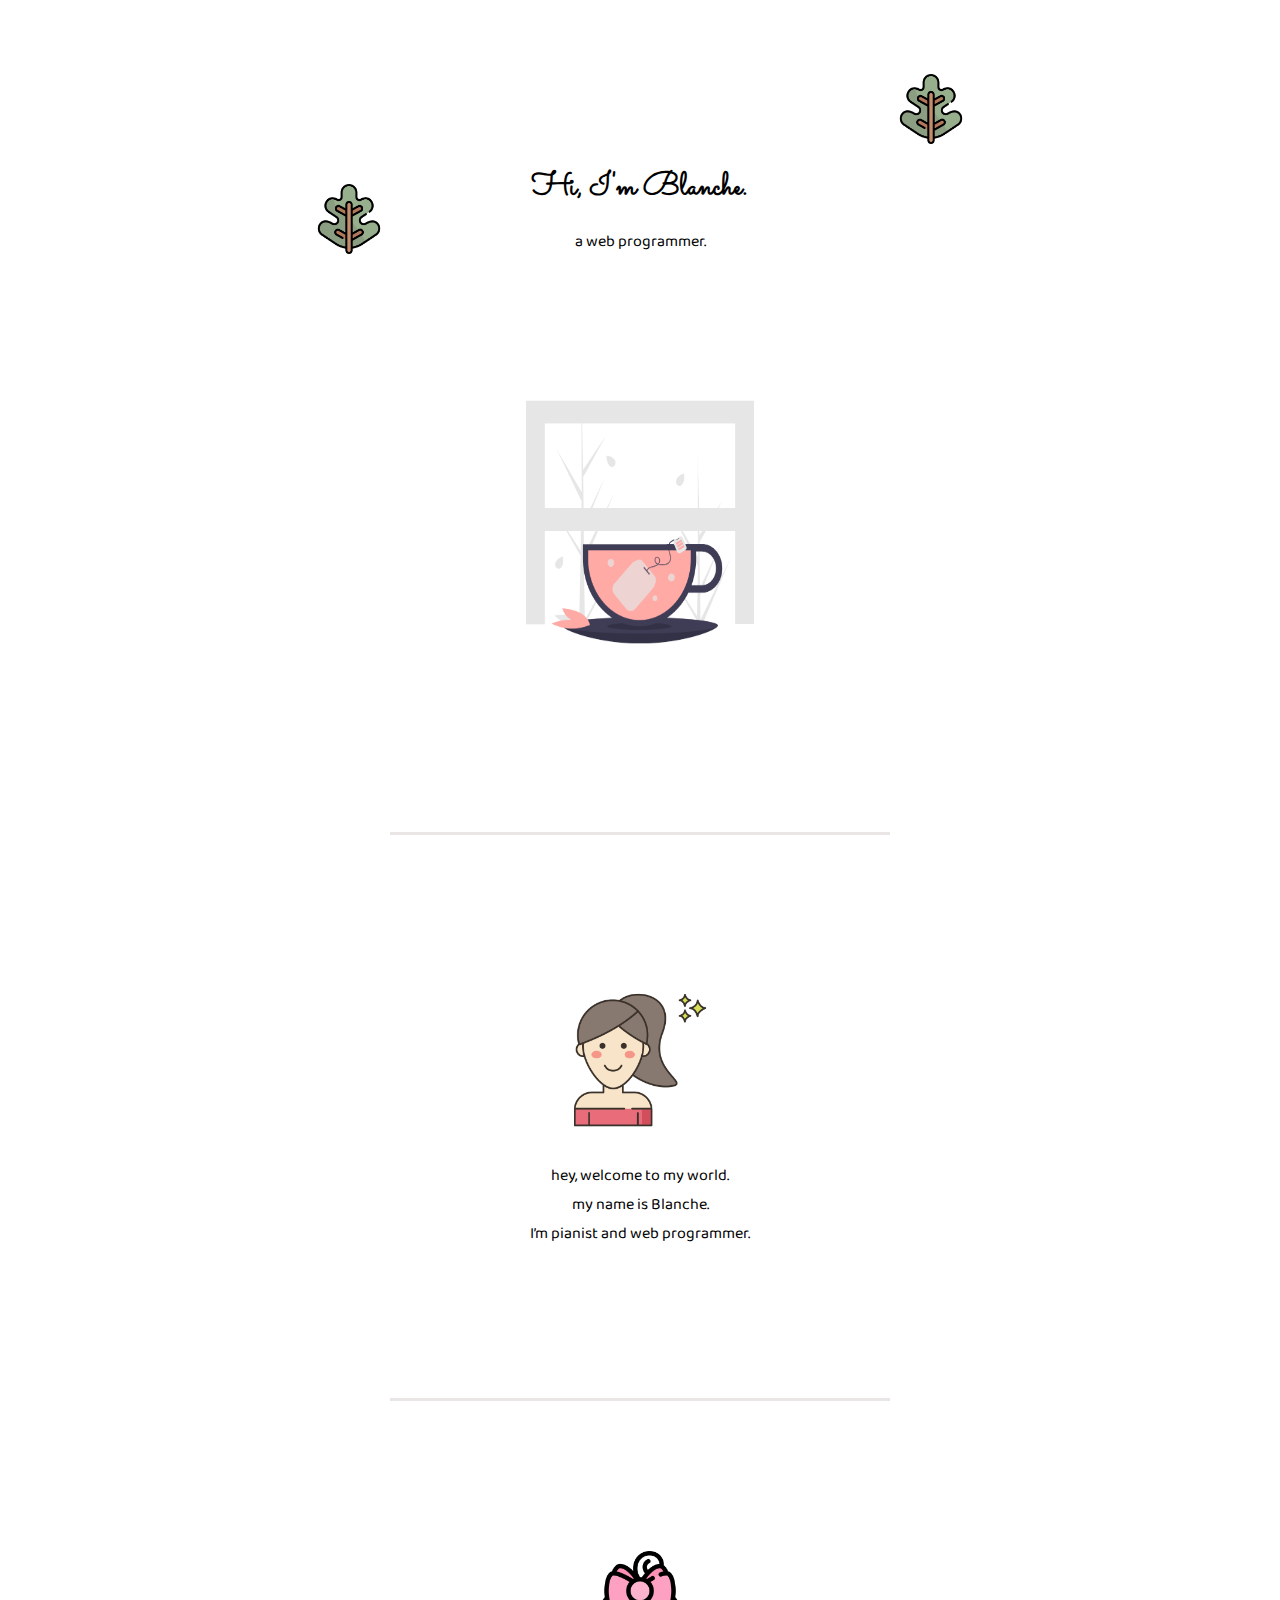
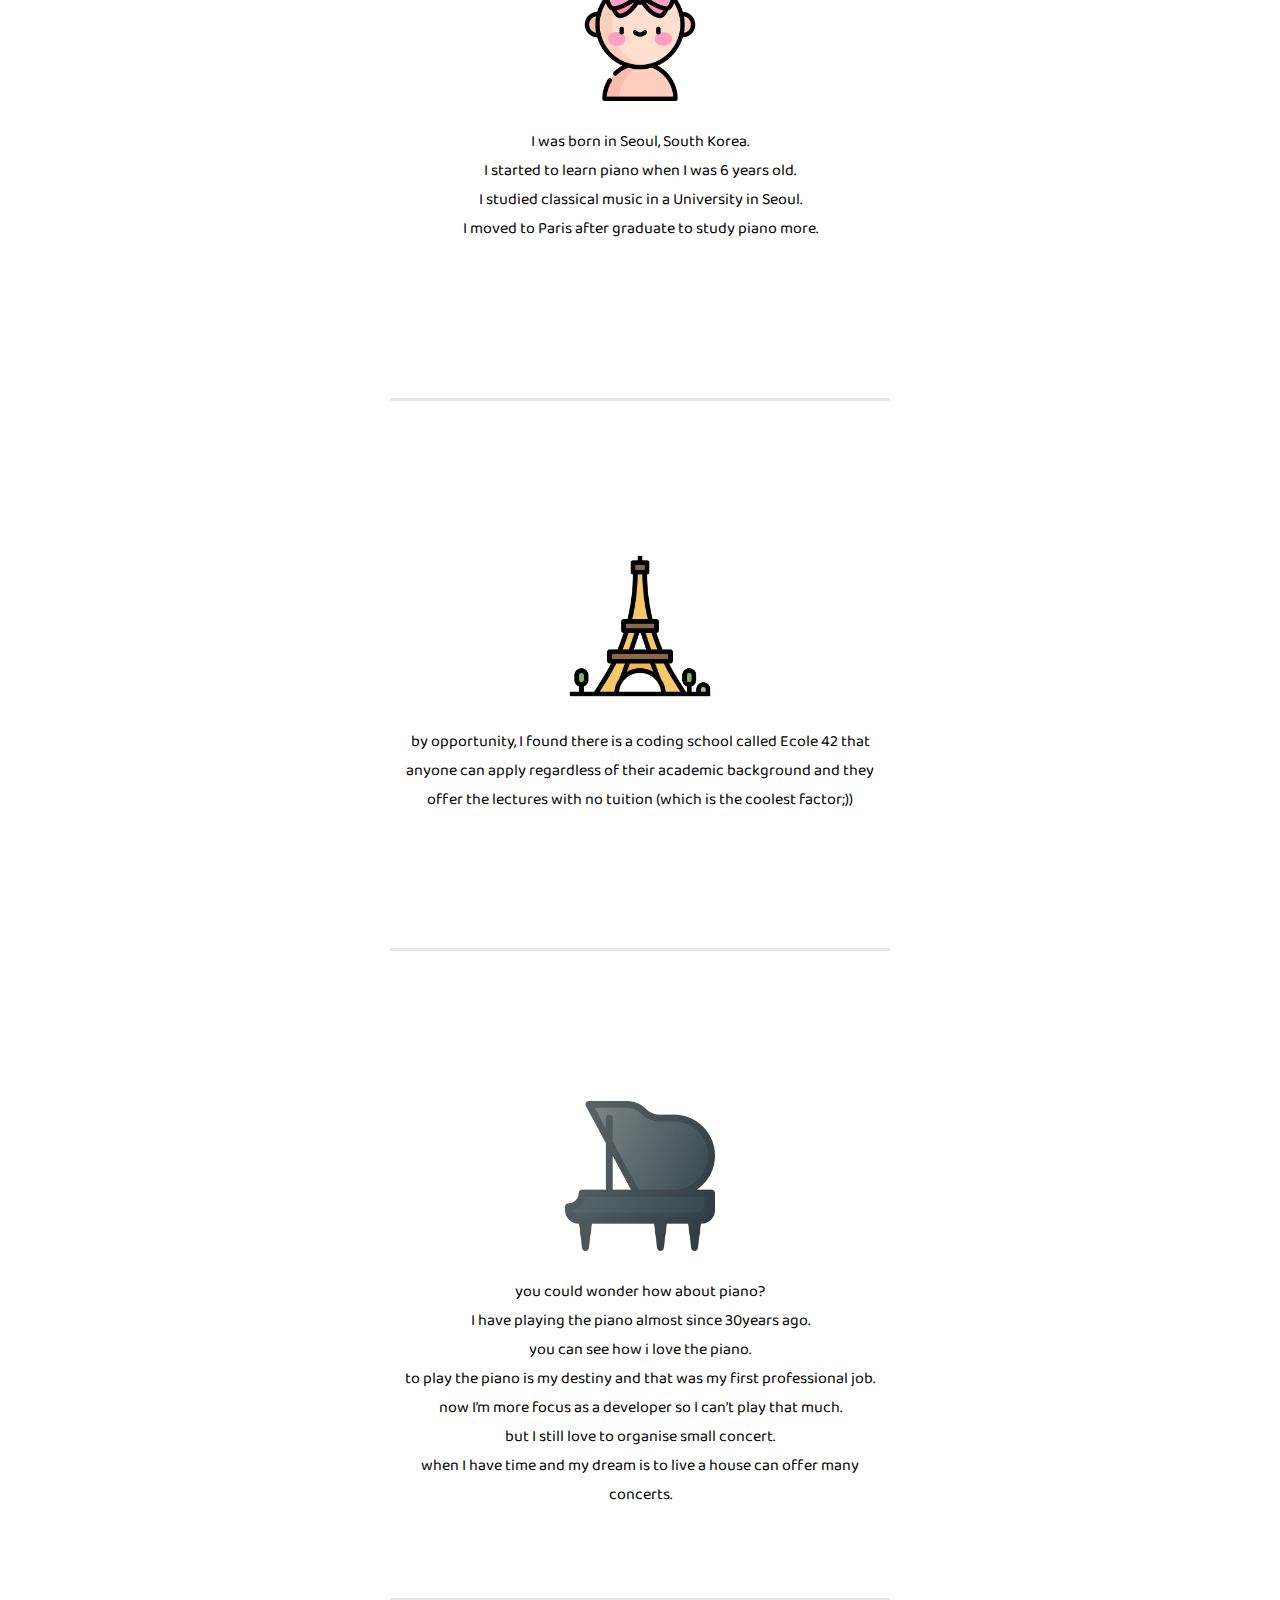
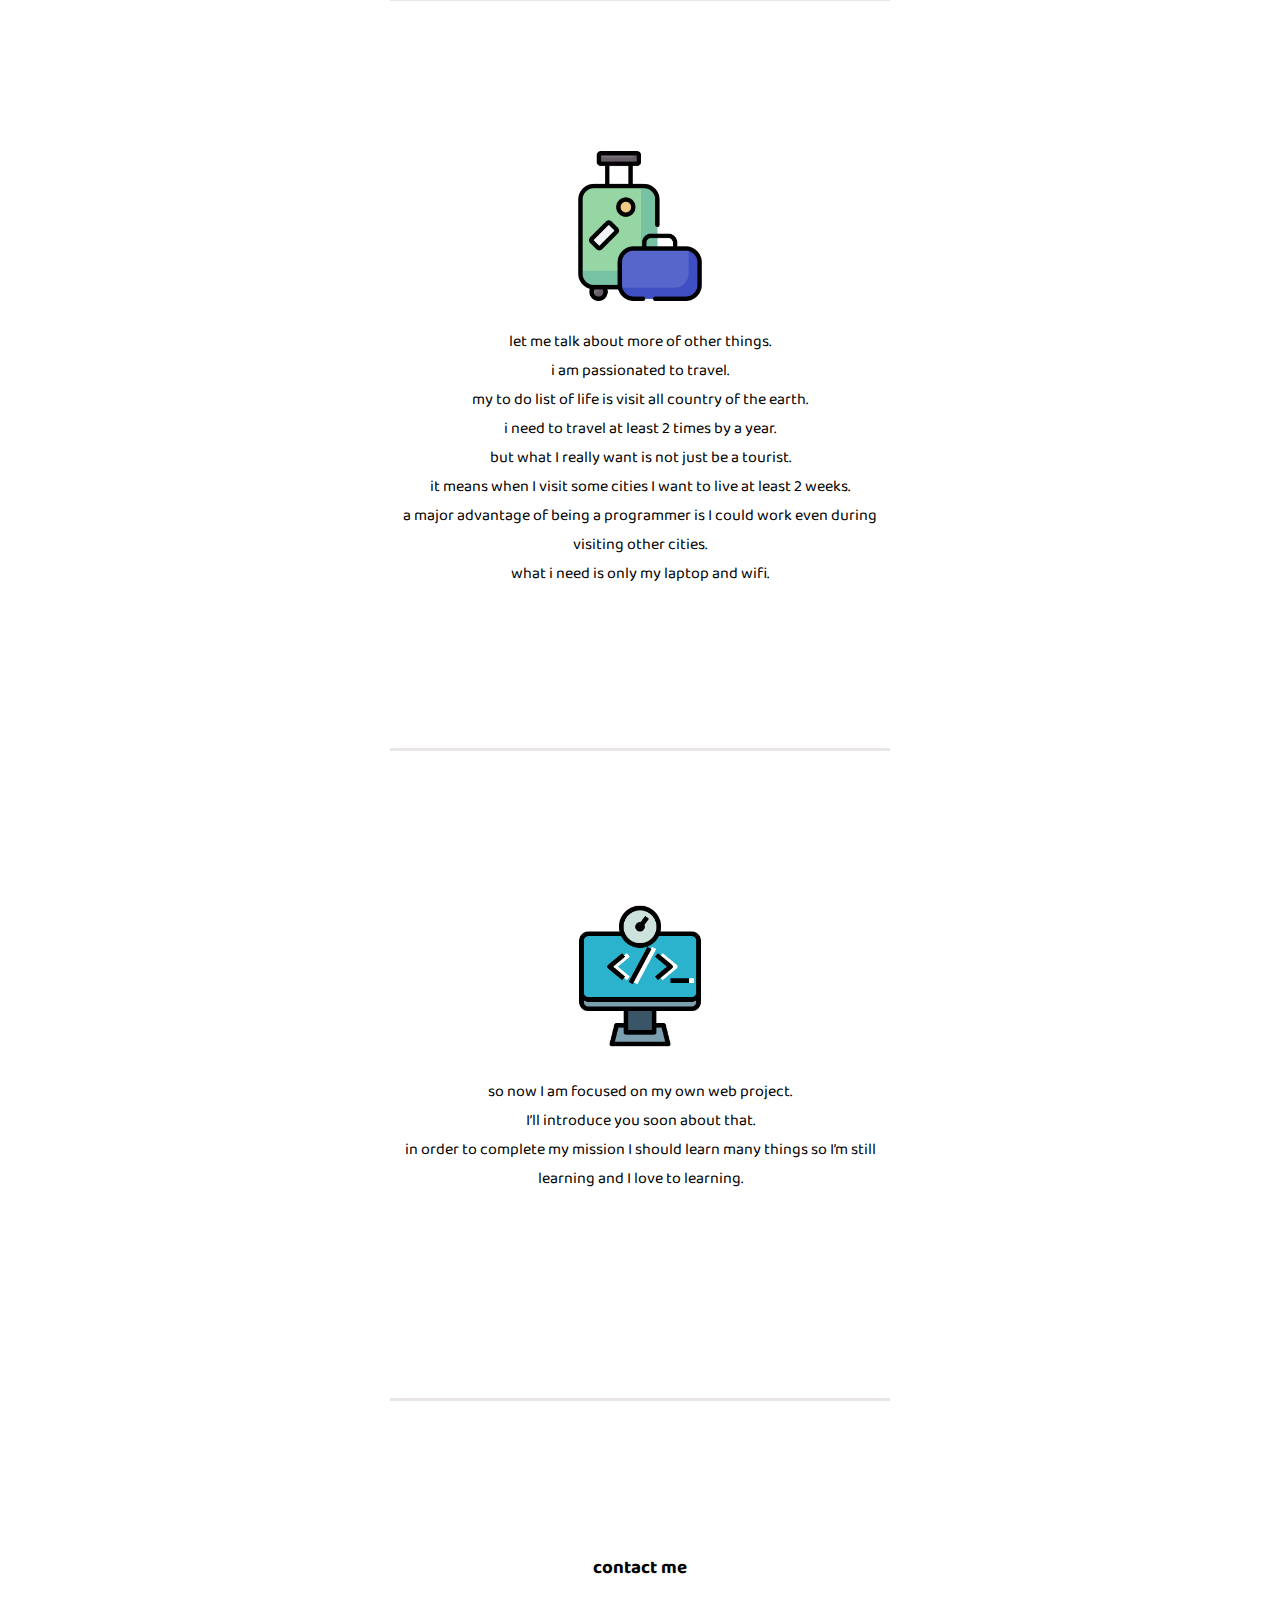
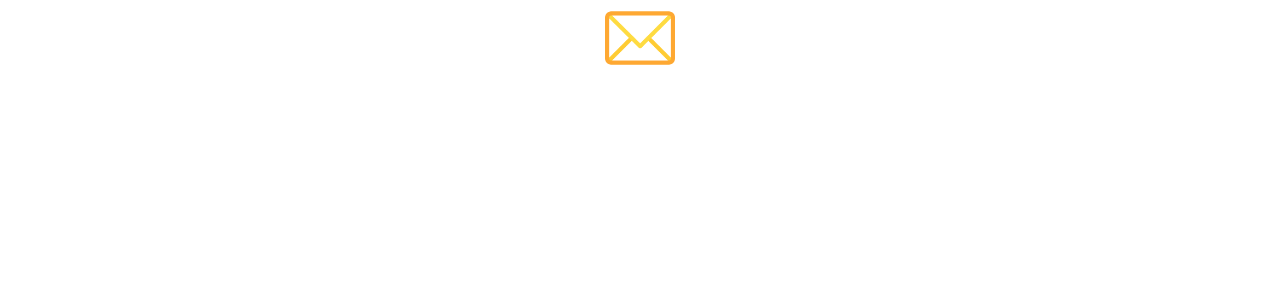
==== index.html @ 576cc0aa "Add files via upload" ====
<!DOCTYPE html>
<html lang="en" dir="ltr">
  <head>
    <meta charset="utf-8">
    <title>Welcome to Blanche's World</title>
    <link rel="stylesheet" href="CSS/styles.css">
    <link rel="icon" href="favicon.ico">
  <link href="https://fonts.googleapis.com/css2?family=Baloo+Paaji+2&family=Sacramento&display=swap" rel="stylesheet">
  </head>
  <body>
    <img class="tree1" src="images/autumn linecolor-26.png">

    <div class="intro">
      <h1>Hi, I'm Blanche.</h1>
      <p>a web programmer.</p>

    </div>
    <img class="tree2" src="images/autumn linecolor-26.png">

    <img class="cup_of_tea" src="images/undraw_cup_of_tea_6nqg.png">



<div class="presentation">
  <hr>
  <img class="character" src="images/ponytail.png">
  <p>
    hey, welcome to my world.<br>
    my name is Blanche.<br>
    I’m pianist and web programmer.<br>
</p>
</div>

<div class="biography1">
  <hr>
  <img class="character" src="images/baby-girl.png">
  <p>
  I was born in Seoul, South Korea. <br>
  I started to learn piano when I was 6 years old. <br>
  I studied classical music in a University in Seoul. <br>
  I moved to Paris after graduate to study piano more. <br>
</p>
</div>

<div class="biography2">
<hr>
  <img class="character" src="images/paris.png">
<p>
  by opportunity, I found there is a coding school called Ecole 42
  that anyone can apply regardless of their academic background
  and they offer the lectures with no tuition
  (which is the coolest factor;))<br>
</p>

</div>

<div class="biography3">
<hr>
<img class="character" src="images/piano.png">
<p>
  you could wonder how about piano? <br>
  I have playing the piano almost since 30years ago. <br>
  you can see how i love the piano. <br>
  to play the piano is my destiny and that was my first professional job. <br>
  now I’m more focus as a developer so I can’t play that much. <br>
  but I still love to organise small concert. <br>
  when I have time and my dream is to live a house can offer many concerts.<br>
</p>
</div>

<div class="biography4">
  <hr>
  <img class="character" src="images/luggage.png">
  <p>
  let me talk about more of other things.<br>
  i am passionated to travel. <br>
  my to do list of life is visit all country of the earth.<br>
  i need to travel at least 2 times by a year.<br>
  but what I really want is not just be a tourist. <br>
  it means when I visit some cities I want to live at least 2 weeks. <br>
  a major advantage of being a programmer is I could work even during visiting other cities.<br>
  what i need is only my laptop and wifi.<br>
  </p>
 </div>

 <div class="biography5">
  <hr>
  <img class="character" src="images/coding.png">
  <p>
  so now I am focused on my own web project. <br>
  I’ll introduce you soon about that. <br>
  in order to complete my mission I should learn many things
  so I’m still learning and I love to learning.<br>
  </p>
</div>
</p>
<hr>
<div class="contact">

  <h3>contact me</h3>

  <a href="mailto:soyoung.shin0711@gmail.com?subject=feedback">
    <img class="mail" src="images/email.png">
  </a>

</div>
  </body>
</html>
---- CSS/styles.css ----
body{
  margin : 5%;
  text-align: center;
  position: relative;
  font-family: 'Baloo Paaji 2', cursive;
}
h1{
  font-family:'Sacramento', cursive;
  margin: 0 auto;
}

hr{
  width: 500px;
  height: 3px;
  background-color: #ebe6e6;
  border-style: none;
  margin: 150px auto;
  position: relative;
}

.intro{
  position: relative;
  top: 100px;
}
.tree1{
  width: 70px;
  height: 70px;
  position: absolute;
  top:10px;
  right:250px;
}

.tree2{
  width: 70px;
  height: 70px;
  position: absolute;
  left:250px;
  top: 120px;
}
.cup_of_tea{
  width: 300px;
  height: 300px;
  position: relative;
  top: 200px;
}
.character{

  width: 150px;
  height: 150px;
}
.presentation{
  top:200px;
  width: 500px;
  margin: 0 auto 0 auto;
  position: relative;
}

.biography1{
  top:200px;
  height: 500px;
  width: 500px;
  margin: 0 auto 300px auto;
  position: relative;
}
.biography2{
  height: 400px;
  width: 500px;
  margin: 0 auto 0 auto;
  position: relative;

}
.biography3{

  height: 400px;
  width: 500px;
  margin: 0 auto 250px auto;
  position: relative;

}
.biography4{

  height: 500px;
  width: 500px;
  margin: 0 auto 250px auto;
  position: relative;

}
.biography5{

  height: 500px;
  width: 500px;
  margin: 0 auto 0 auto;
  position: relative;

}
.contact{
  width: 500px;
  margin: 0 auto 200px auto;
  position: relative;
}
.mail{
  position: relative;
  width:70px;
  height:70px;
  margin: auto;
}
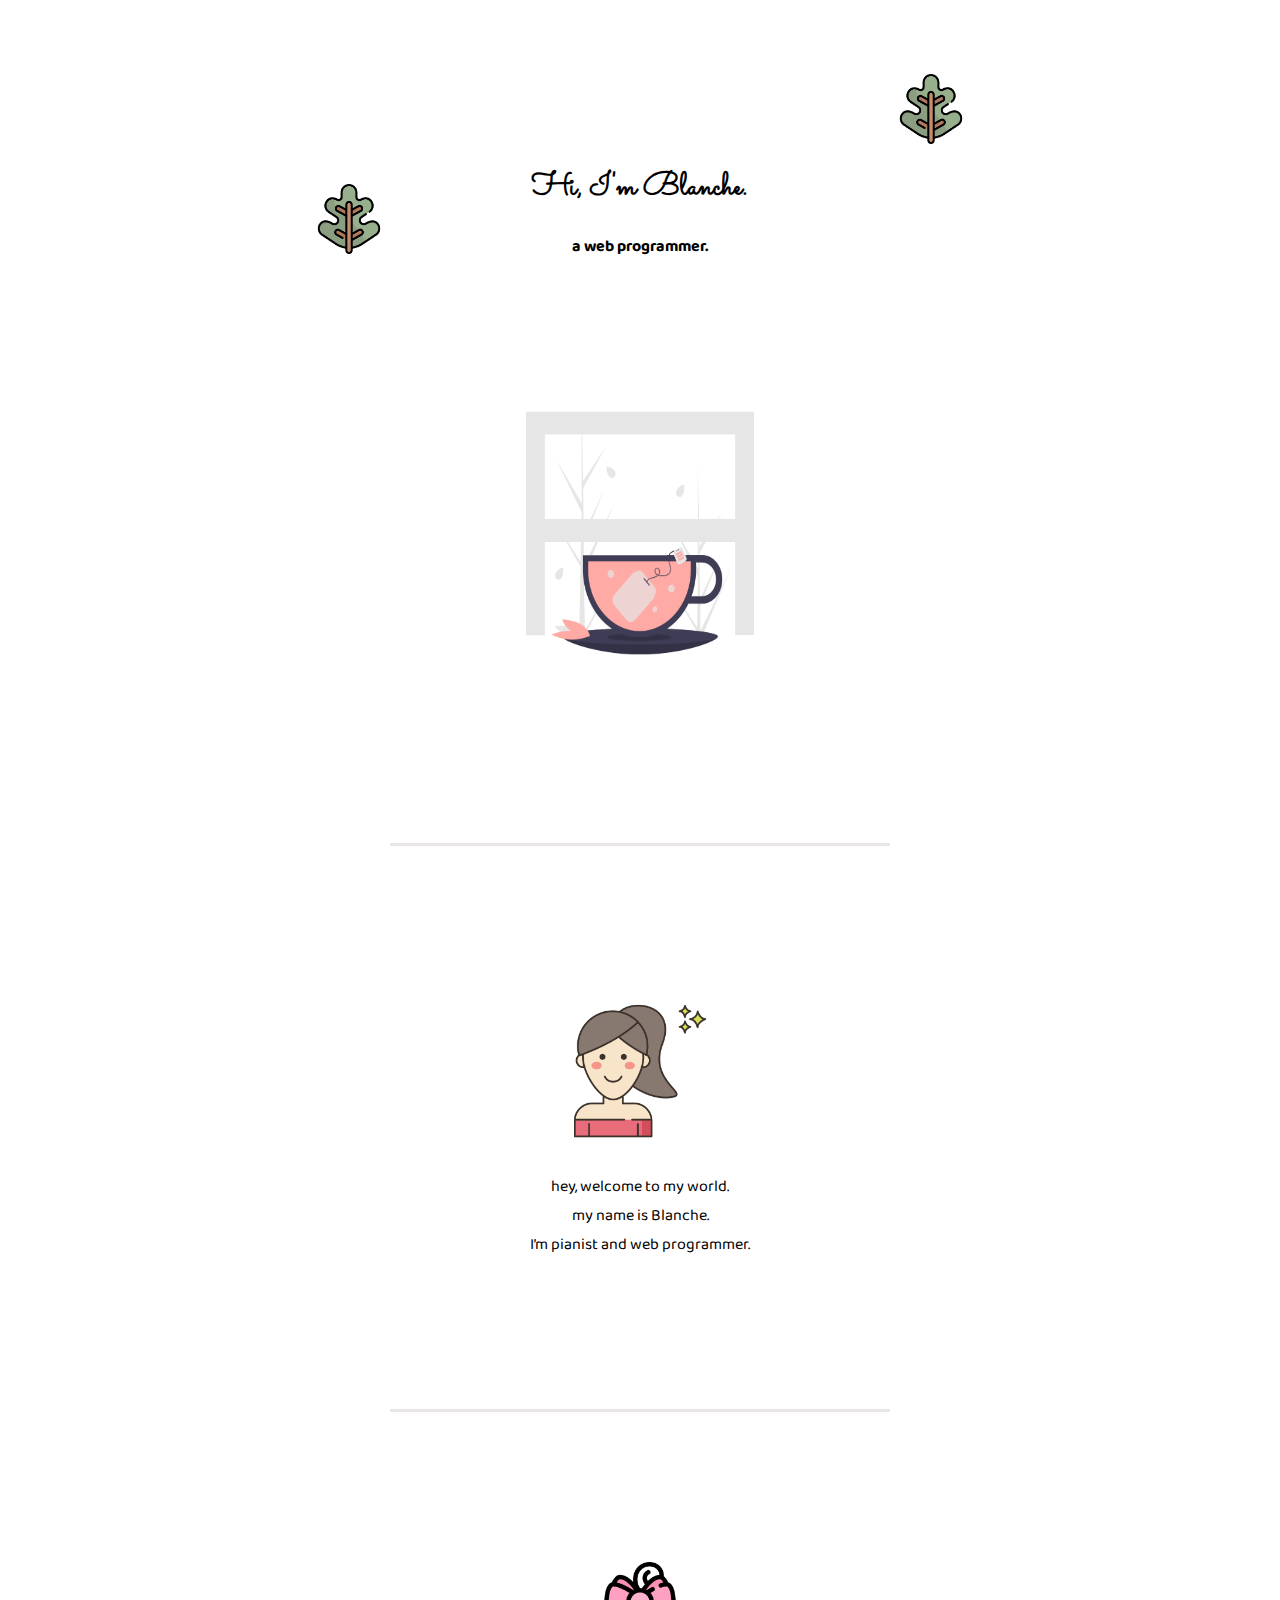
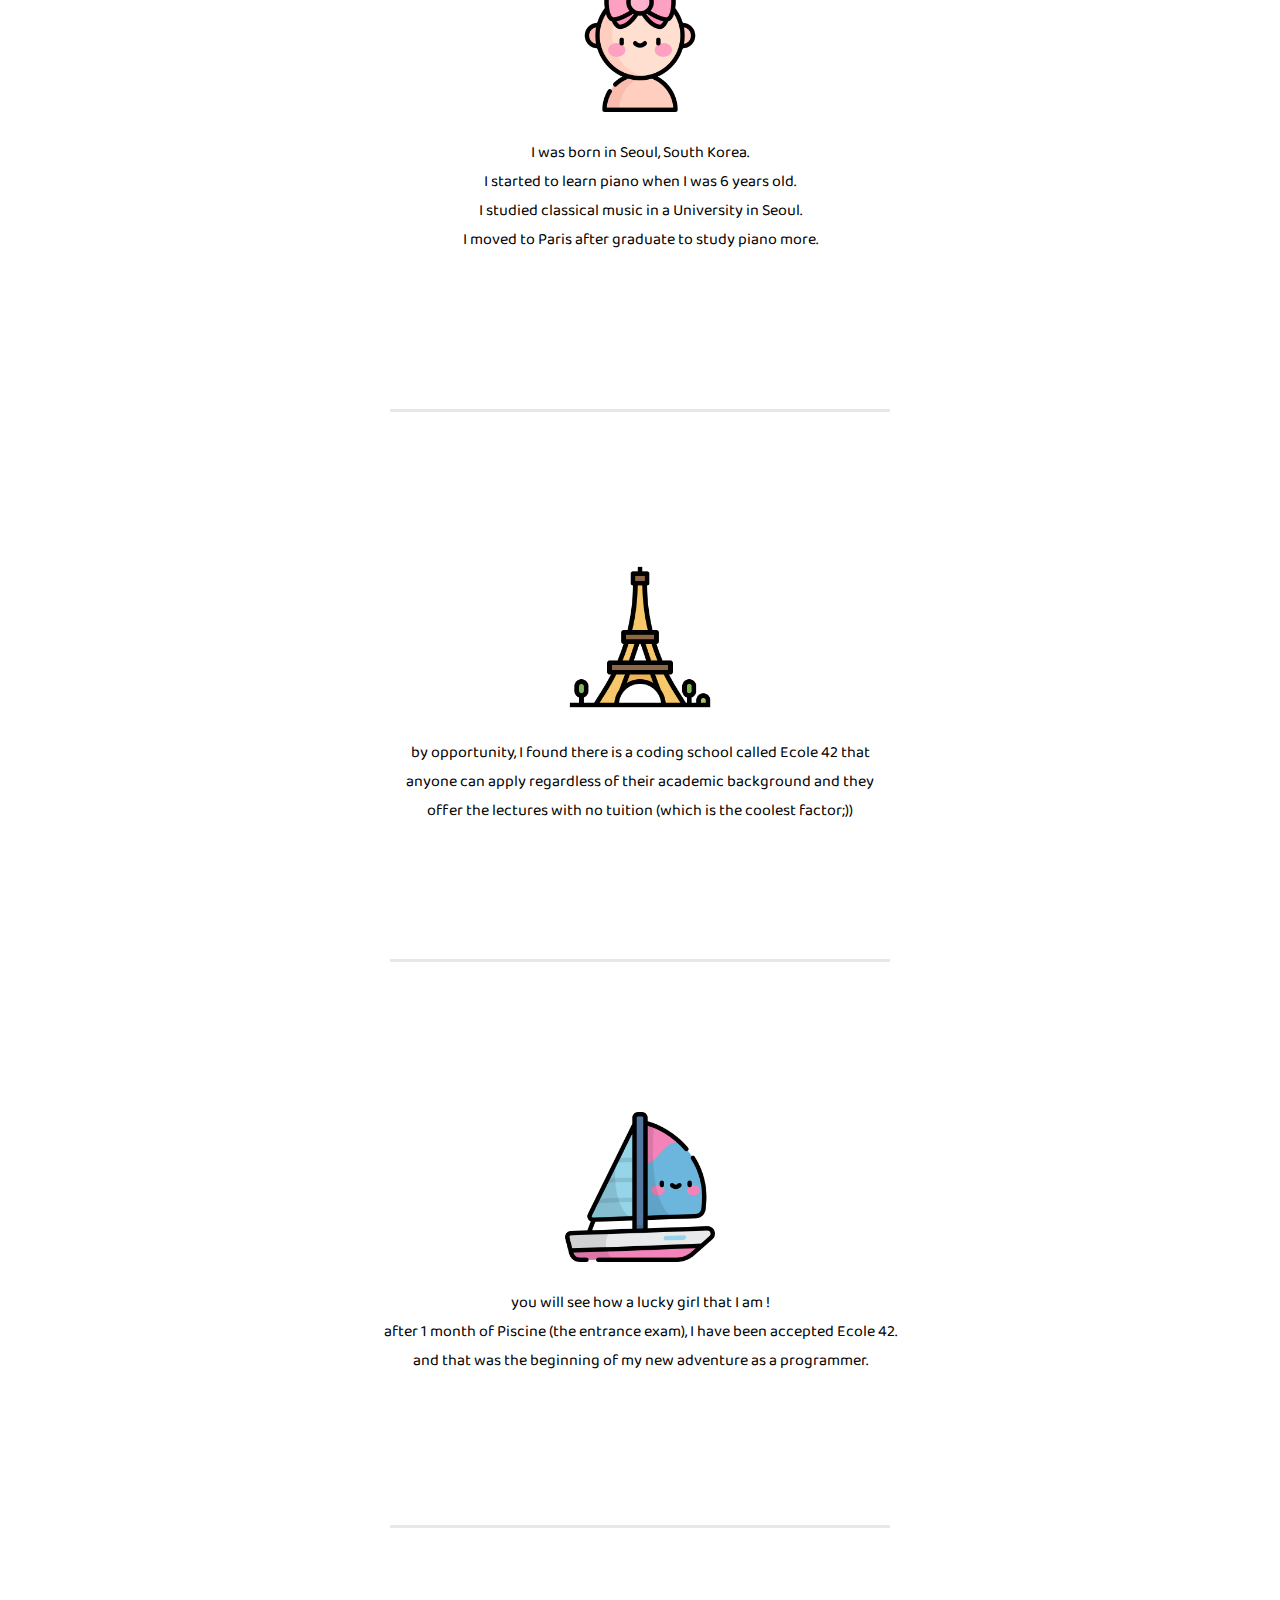
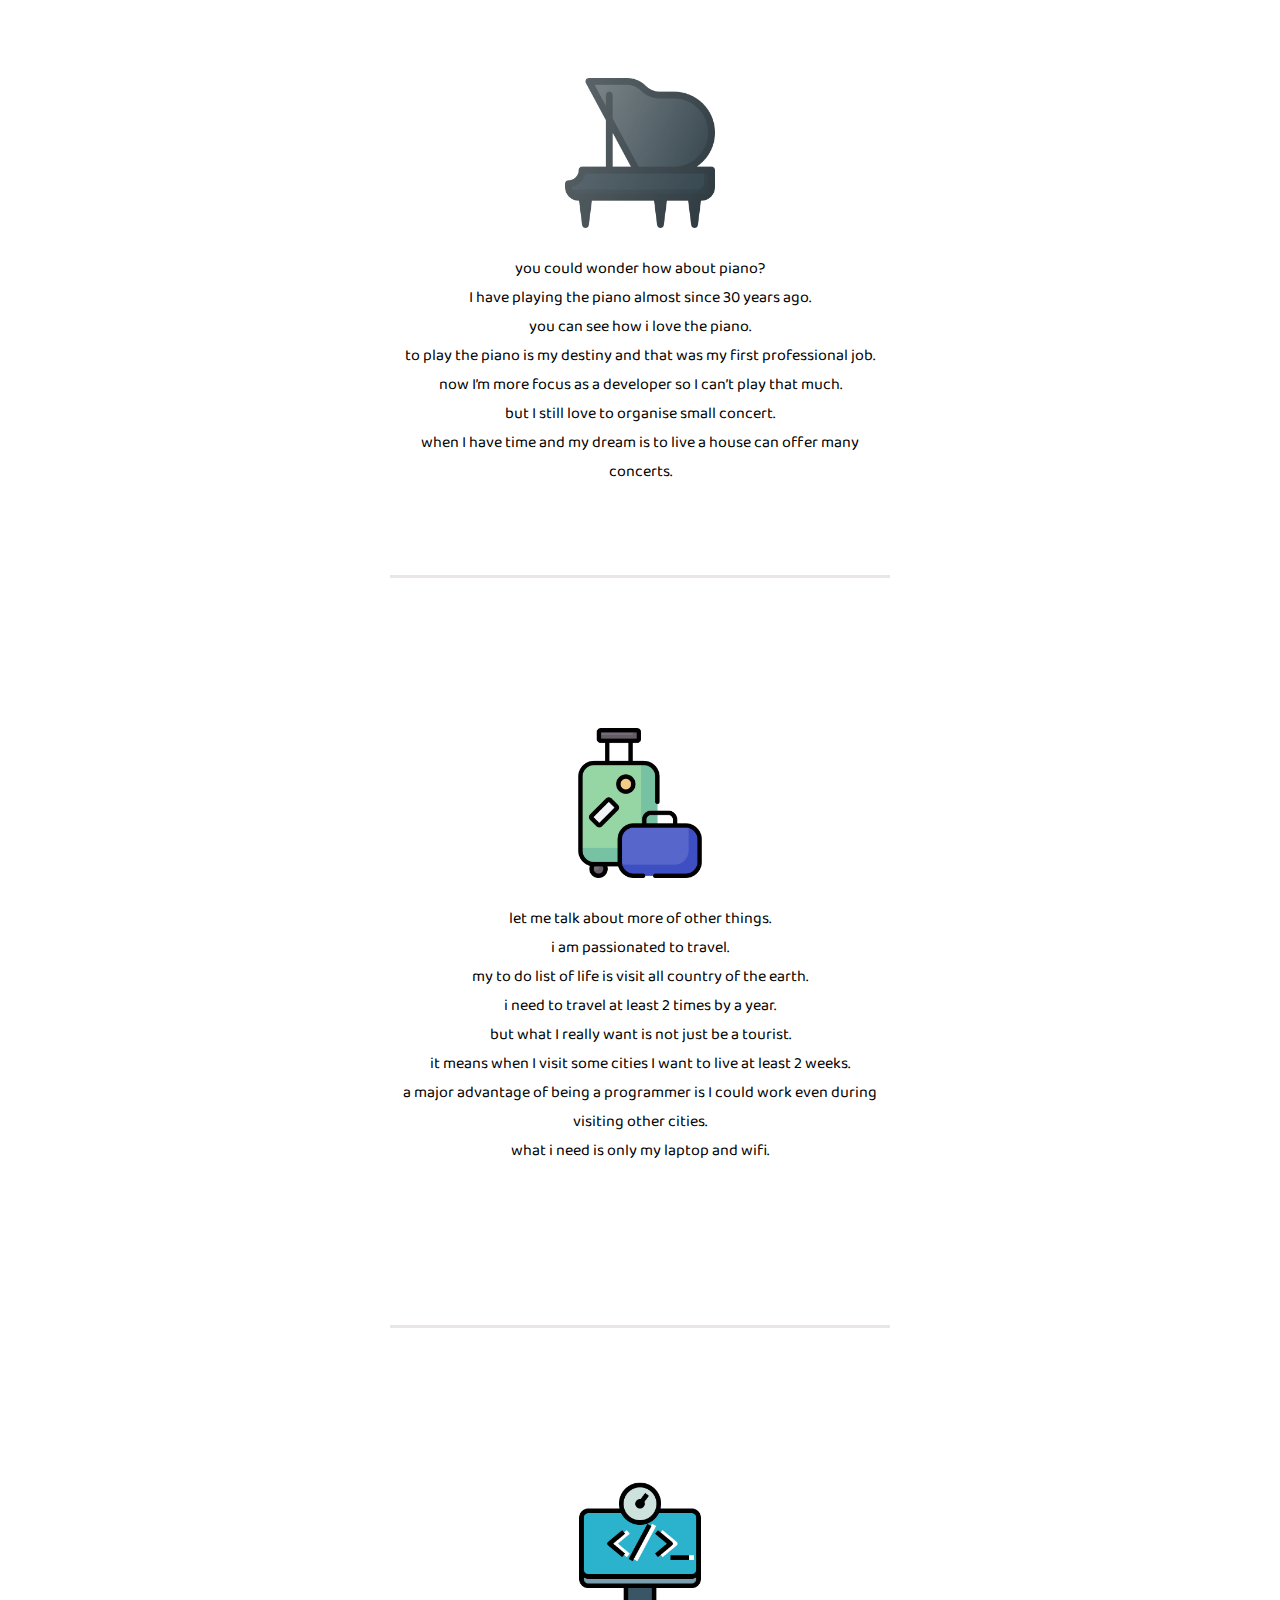
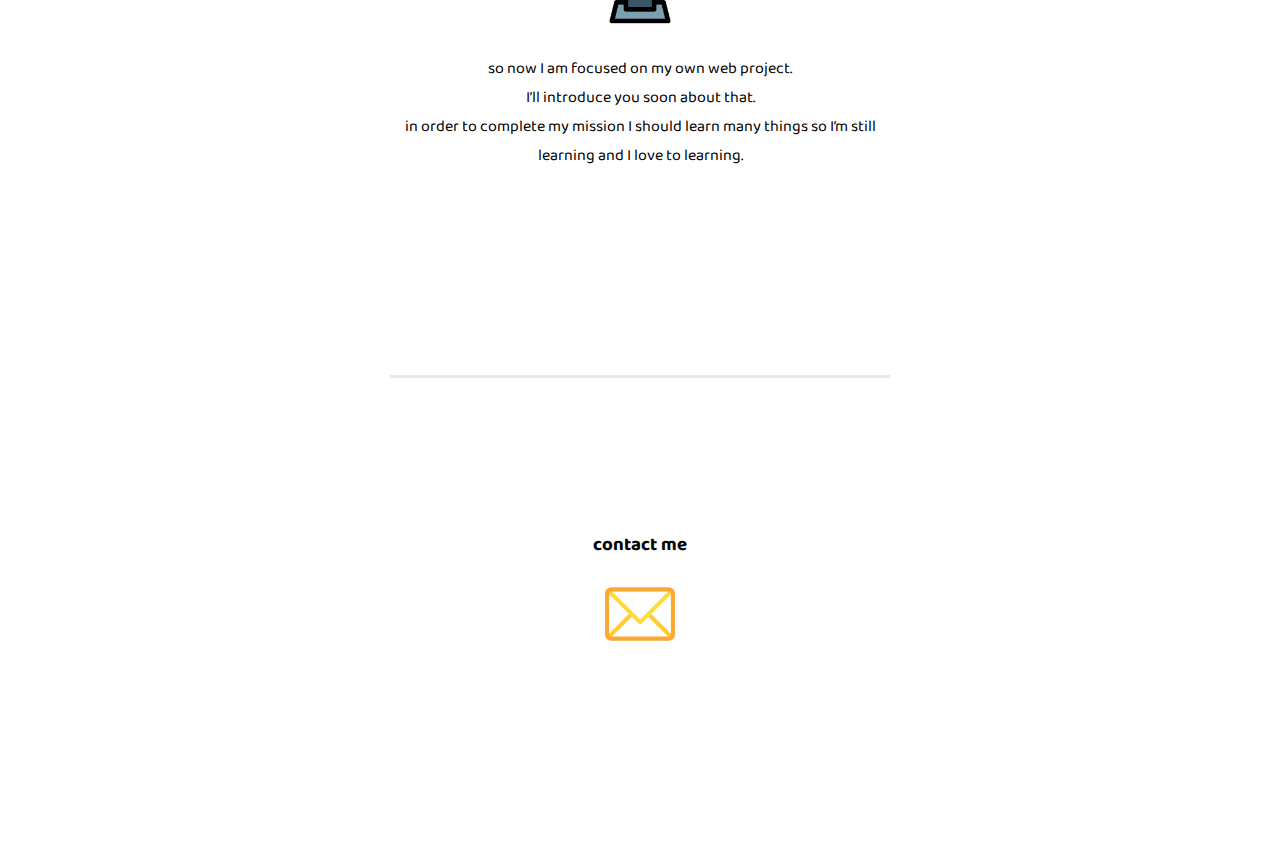
==== commit e2e02853: "Add files via upload" ====
--- a/index.html
+++ b/index.html
@@ -12,7 +12,7 @@
 
     <div class="intro">
       <h1>Hi, I'm Blanche.</h1>
-      <p>a web programmer.</p>
+      <h4>a web programmer.</h4>
 
     </div>
     <img class="tree2" src="images/autumn linecolor-26.png">
@@ -53,19 +53,28 @@
 </p>
 
 </div>
+<div class="biography2.5">
+  <hr>
+  <img class="character" src="images/boat (1).png">
+  <p>
+    you will see how a lucky girl that I am ! <br>
+    after 1 month of Piscine (the entrance exam), I have been accepted Ecole 42. <br>
+    and that was the beginning of my new adventure as a programmer.<br>
+  </p>
+</div>
 
 <div class="biography3">
-<hr>
-<img class="character" src="images/piano.png">
-<p>
+  <hr>
+  <img class="character" src="images/piano.png">
+  <p>
   you could wonder how about piano? <br>
-  I have playing the piano almost since 30years ago. <br>
+  I have playing the piano almost since 30 years ago. <br>
   you can see how i love the piano. <br>
   to play the piano is my destiny and that was my first professional job. <br>
   now I’m more focus as a developer so I can’t play that much. <br>
   but I still love to organise small concert. <br>
   when I have time and my dream is to live a house can offer many concerts.<br>
-</p>
+  </p>
 </div>
 
 <div class="biography4">
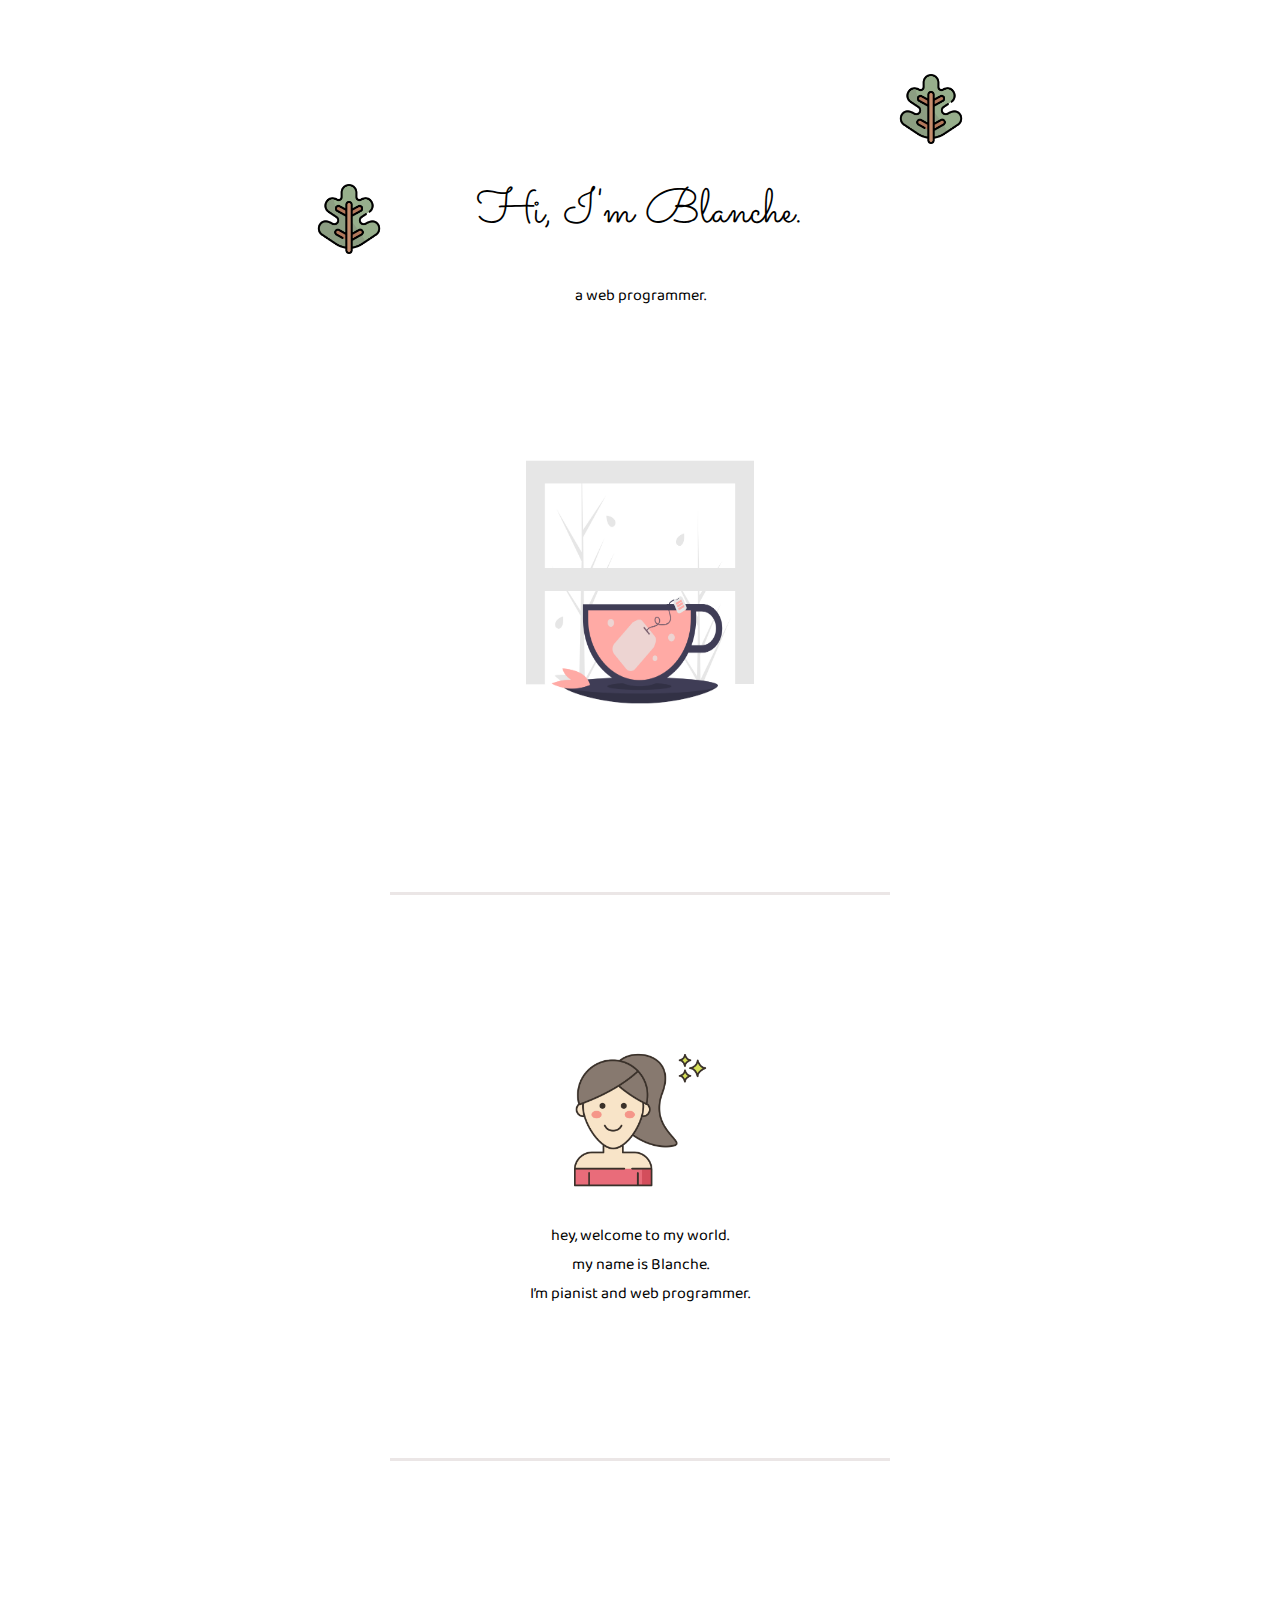
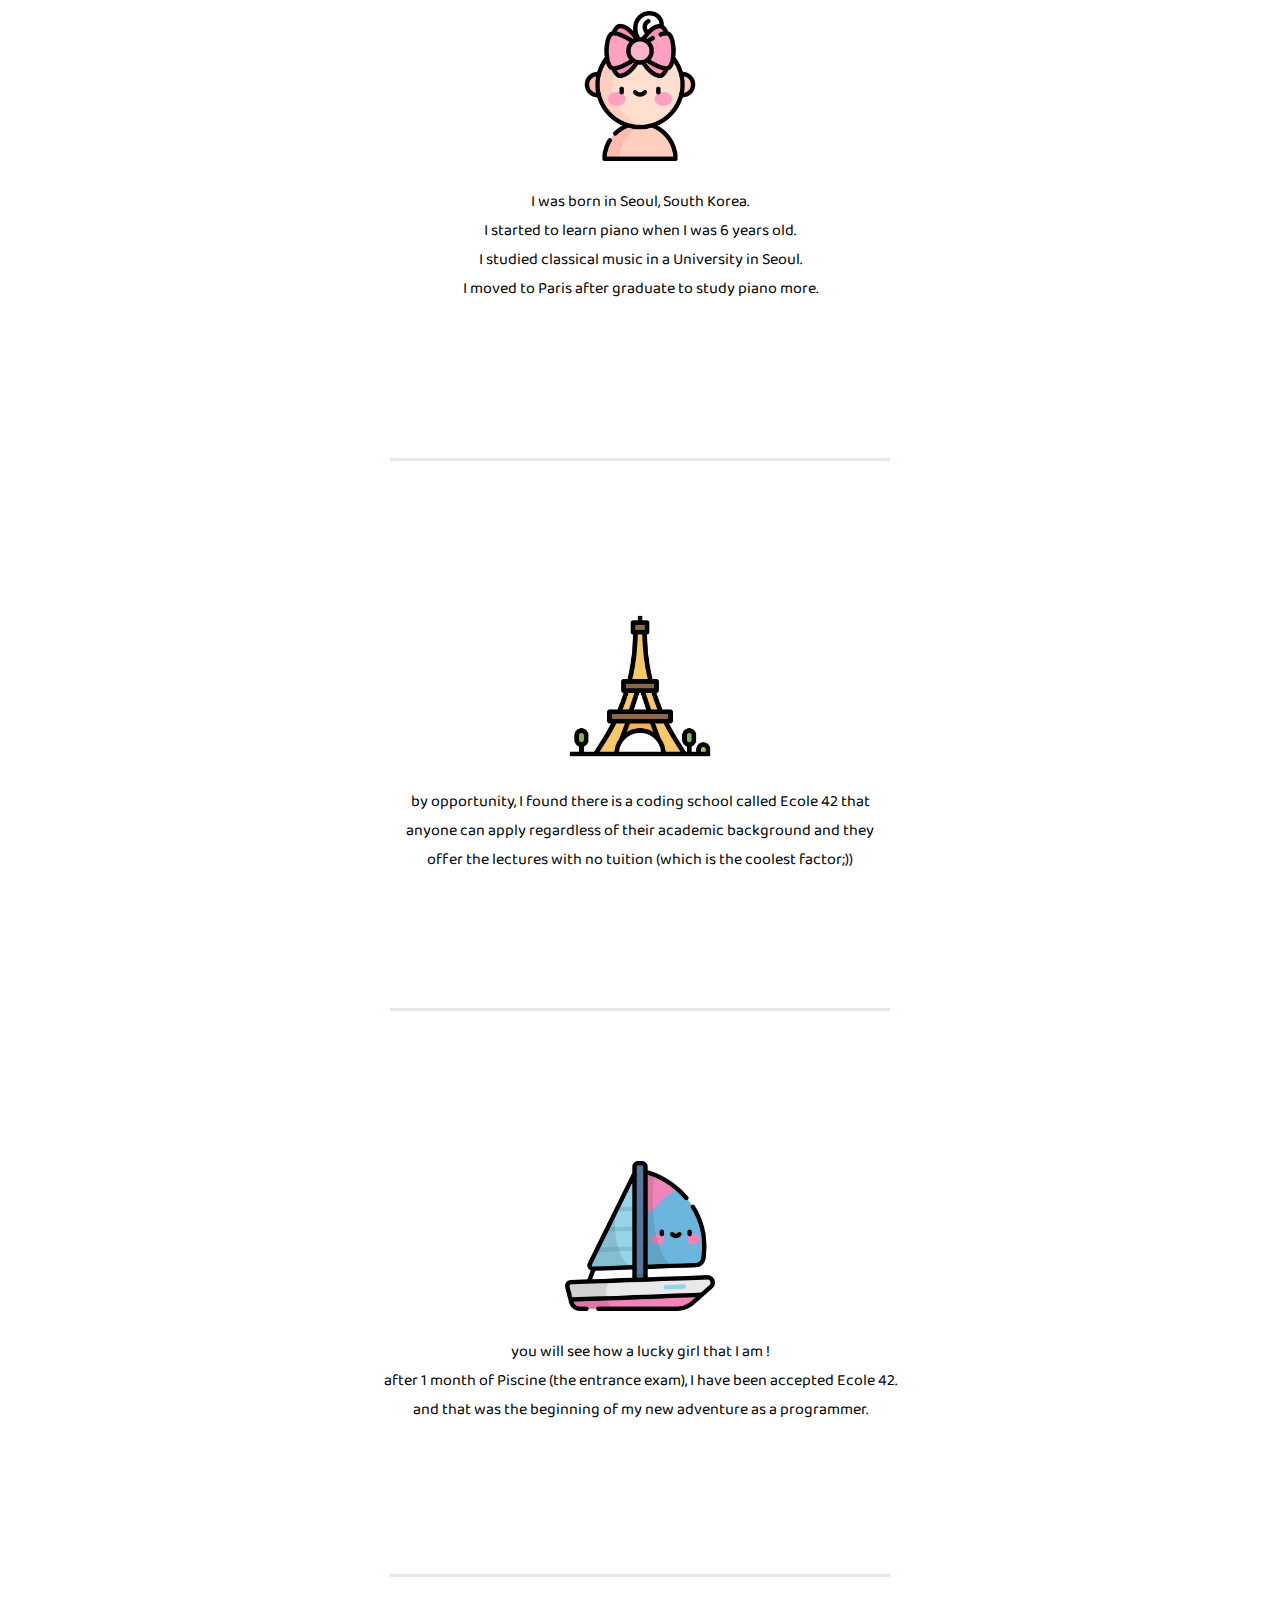
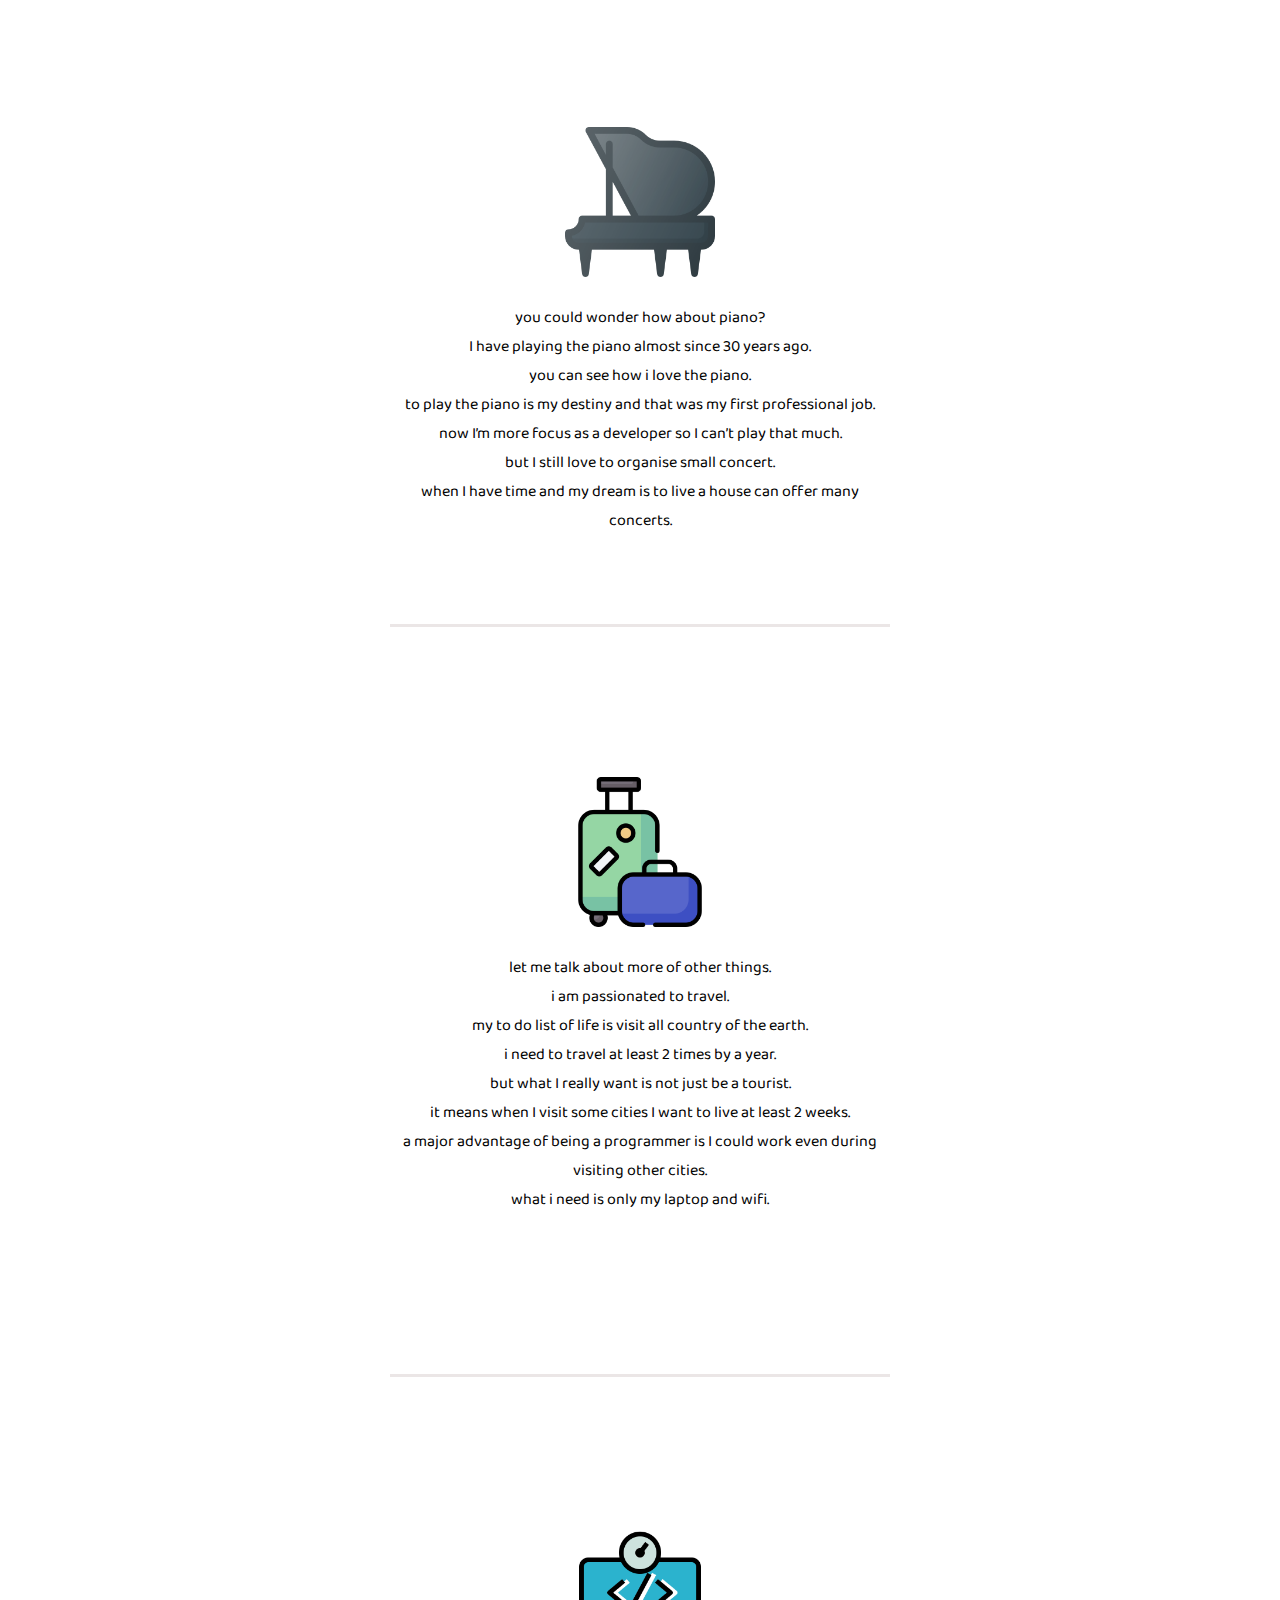
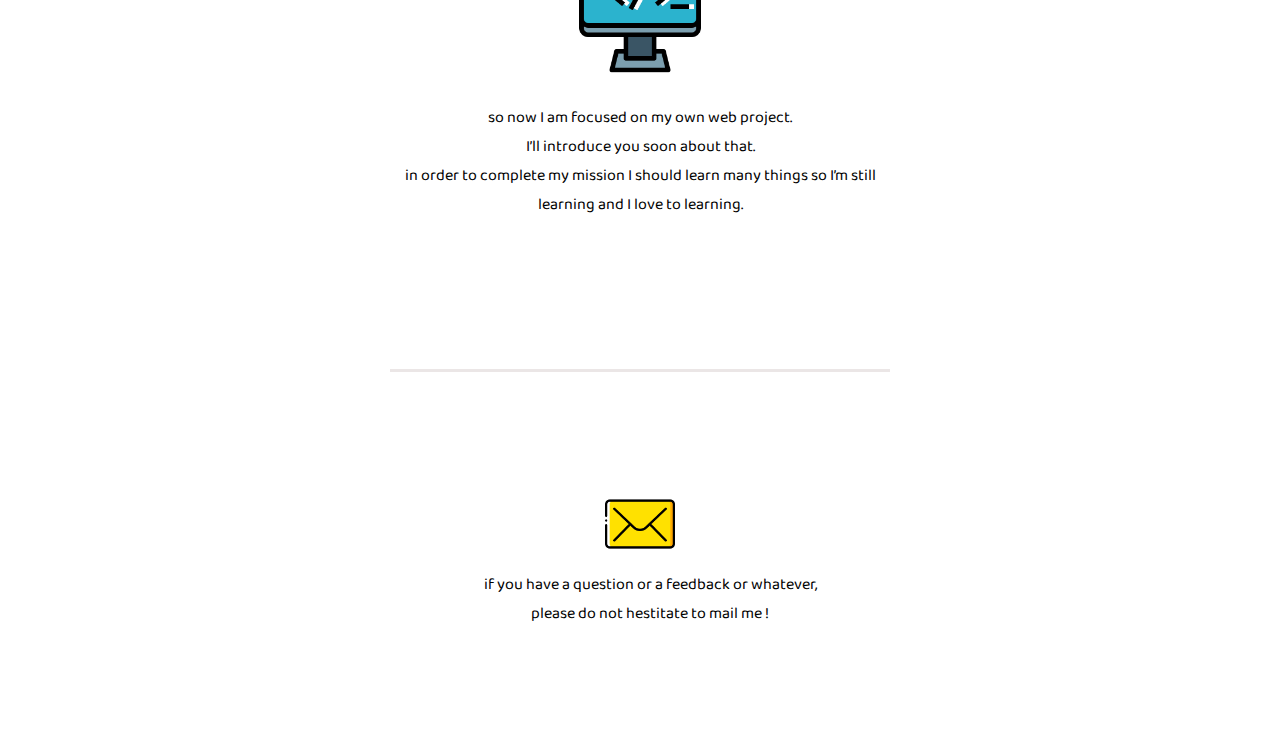
==== commit 1c689d25: "Add files via upload" ====
--- a/index.html
+++ b/index.html
@@ -101,17 +101,18 @@
   in order to complete my mission I should learn many things
   so I’m still learning and I love to learning.<br>
   </p>
+  <hr>
 </div>
-</p>
-<hr>
+
 <div class="contact">
-
-  <h3>contact me</h3>
-
   <a href="mailto:soyoung.shin0711@gmail.com?subject=feedback">
-    <img class="mail" src="images/email.png">
+    <div class="mail"></div>
   </a>
-
+  <div class="mailme">
+    <p>
+    if you have a question or a feedback or whatever,<br>
+    please do not hestitate to mail me !  </p>
+  </div>
 </div>
   </body>
 </html>
--- a/CSS/styles.css
+++ b/CSS/styles.css
@@ -7,6 +7,19 @@
 h1{
   font-family:'Sacramento', cursive;
   margin: 0 auto;
+  font-size: 3em;
+  font-weight: normal;
+  line-height: 2;
+}
+h4{
+  font-size: 1em;
+  font-weight: normal;
+}
+h3{
+  color:#11999E;
+}
+a{
+  color:#11999E;
 }
 
 hr{
@@ -94,13 +107,32 @@
 
 }
 .contact{
-  width: 500px;
-  margin: 0 auto 200px auto;
+  width: 400px;
+  margin: 200px auto 100px auto;
   position: relative;
 }
 .mail{
+  display: inline-block;
+  background-image: url('../images/mail.png');
+  background-size: 70px;
   position: relative;
   width:70px;
   height:70px;
-  margin: auto;
+  top:15px;
 }
+.mail:hover{
+  display: inline-block;
+  background-image: url('../images/mail_send.png');
+  background-size: 70px;
+  outline-style: none;
+  position: relative;
+  width:70px;
+  height:70px;
+  top:15px;
+}
+.mailme{
+  display: inline-block;
+  margin: 0 auto auto 20px;
+
+
+}
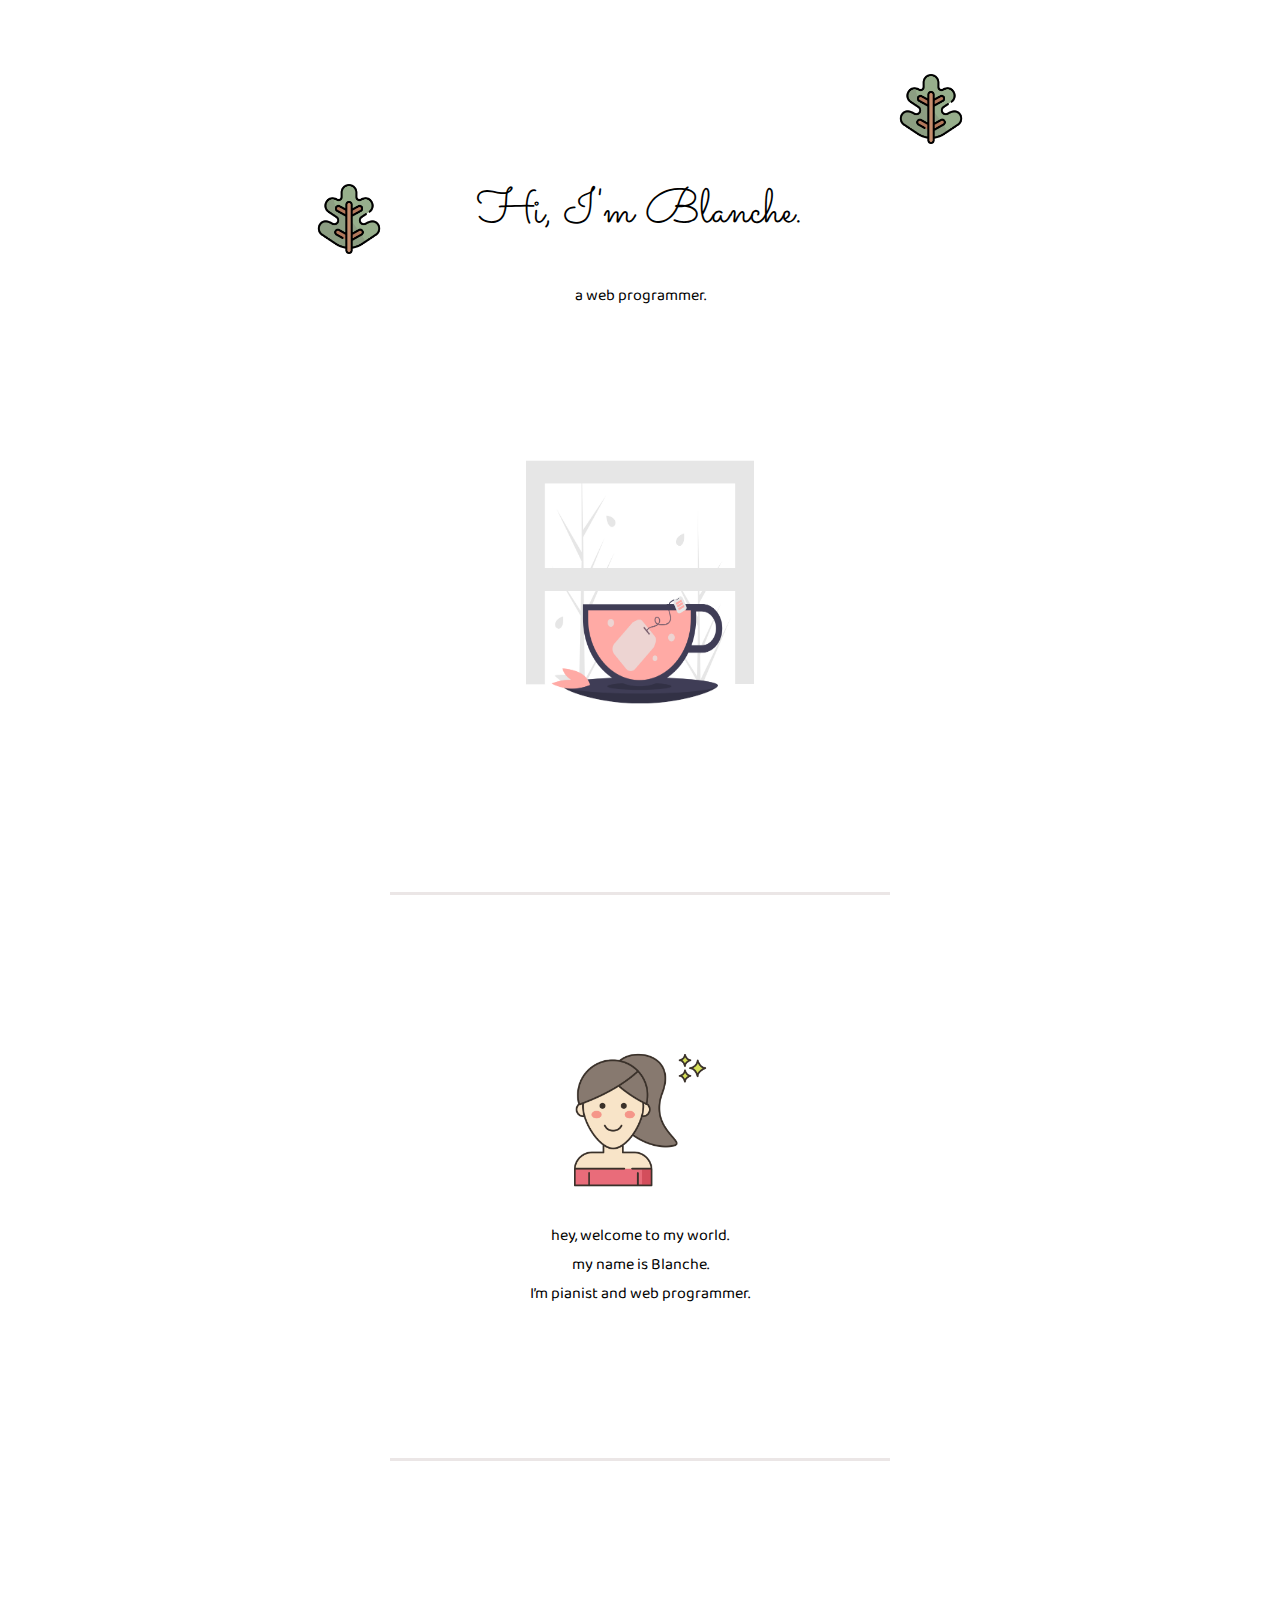
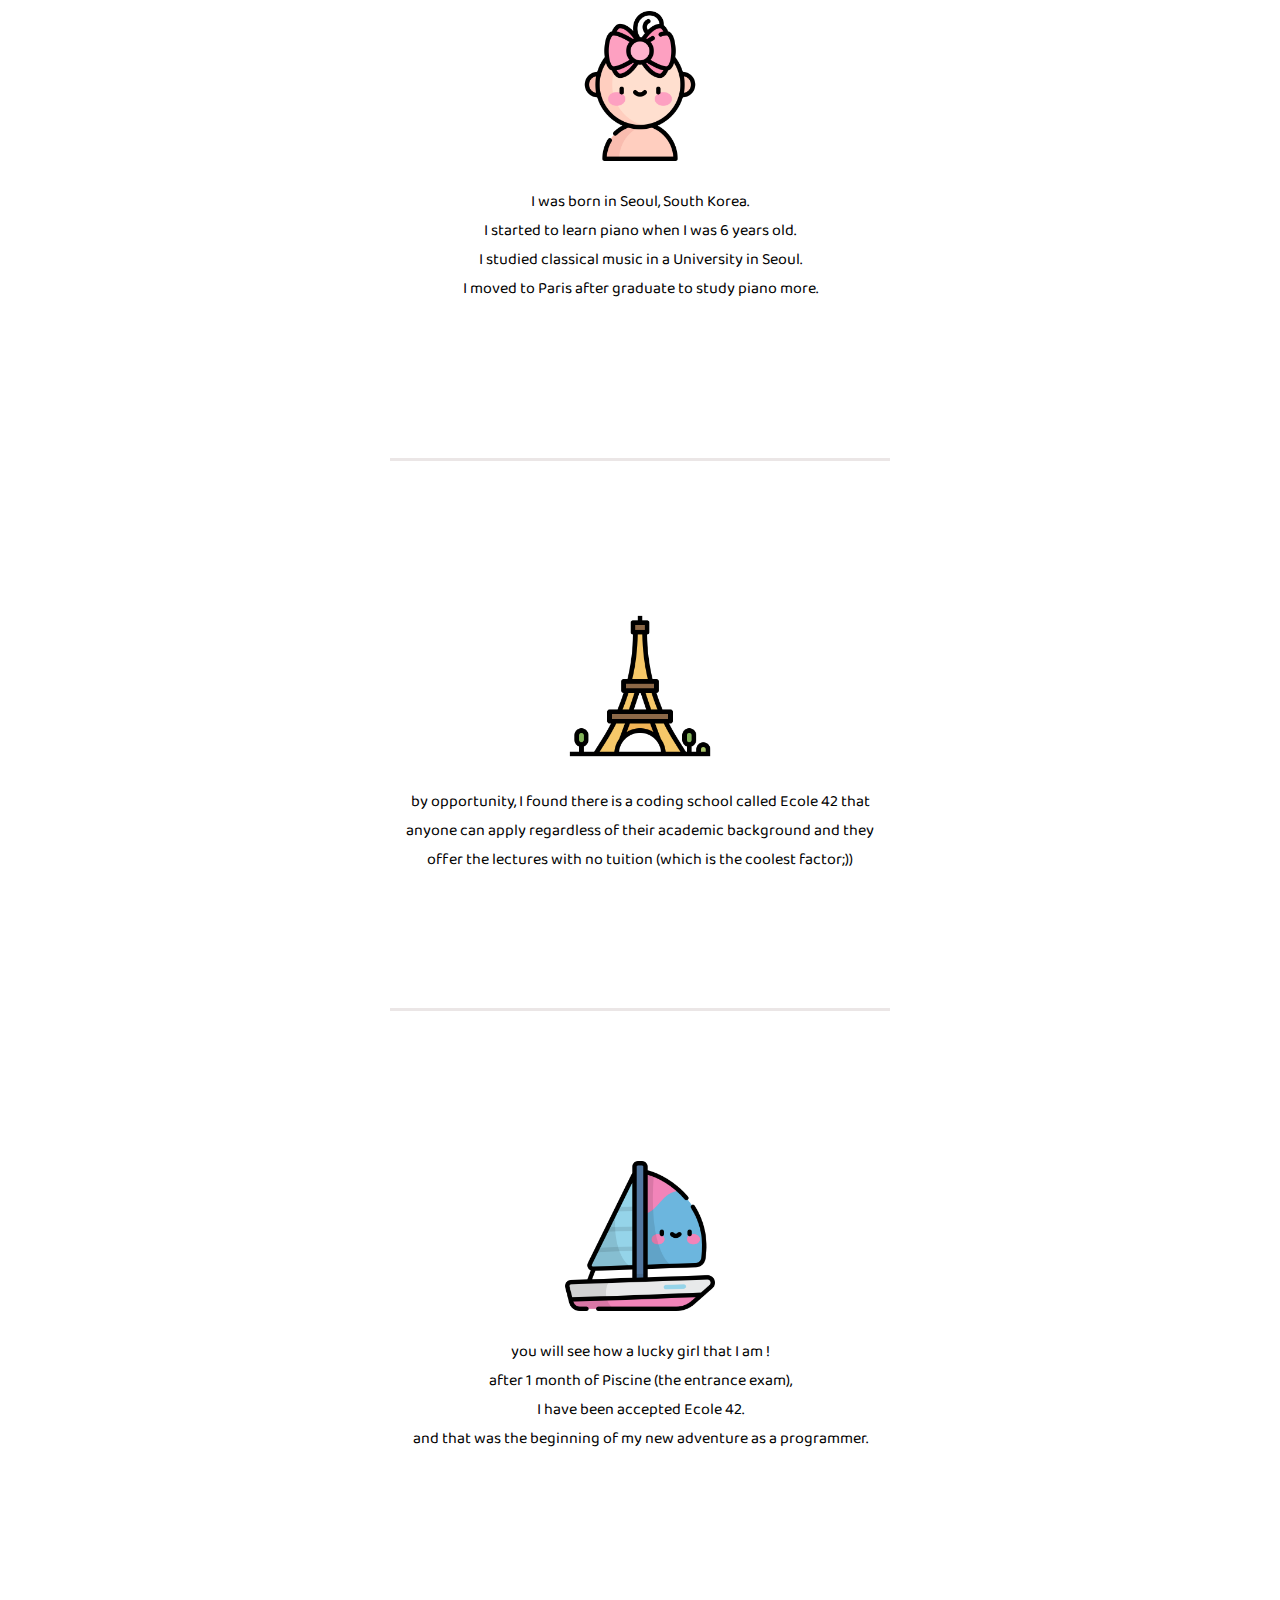
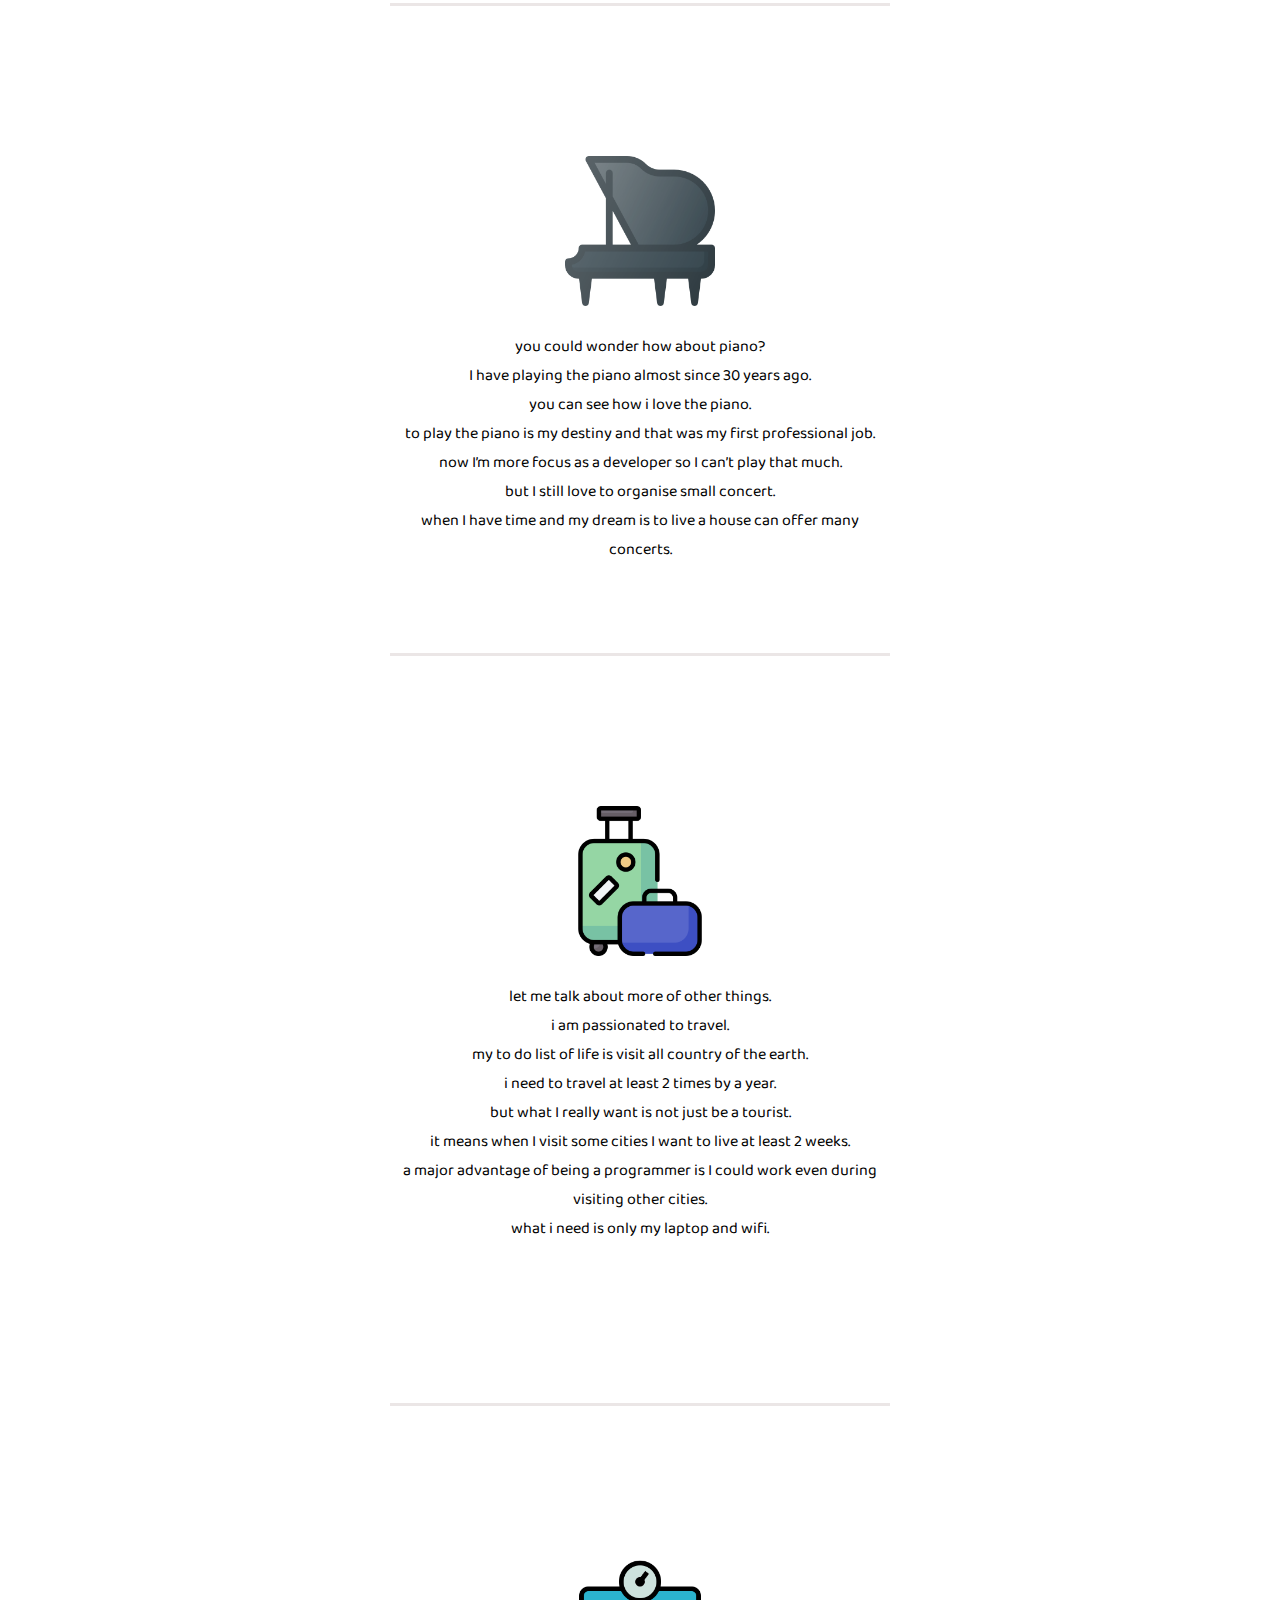
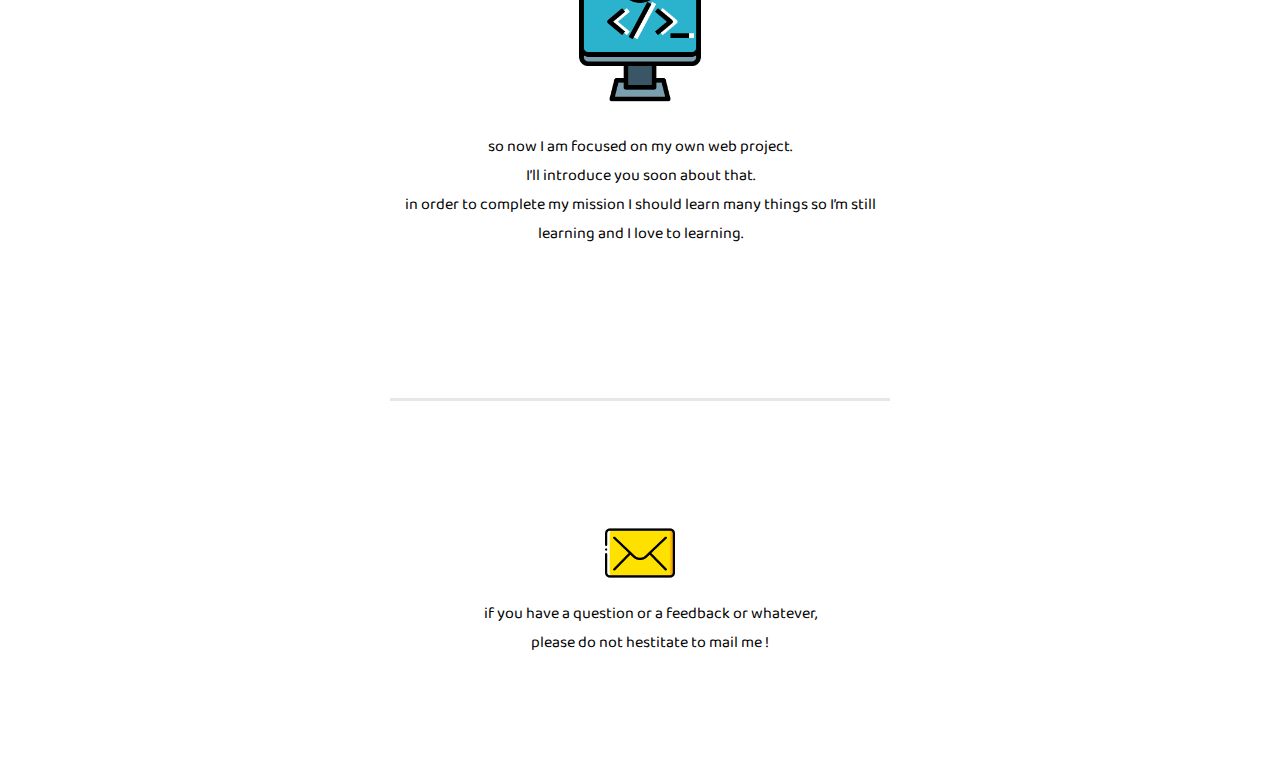
==== commit ef5805d6: "Add files via upload" ====
--- a/index.html
+++ b/index.html
@@ -53,12 +53,13 @@
 </p>
 
 </div>
-<div class="biography2.5">
+<div class="biography2-5">
   <hr>
   <img class="character" src="images/boat (1).png">
   <p>
     you will see how a lucky girl that I am ! <br>
-    after 1 month of Piscine (the entrance exam), I have been accepted Ecole 42. <br>
+    after 1 month of Piscine (the entrance exam),<br>
+    I have been accepted Ecole 42. <br>
     and that was the beginning of my new adventure as a programmer.<br>
   </p>
 </div>
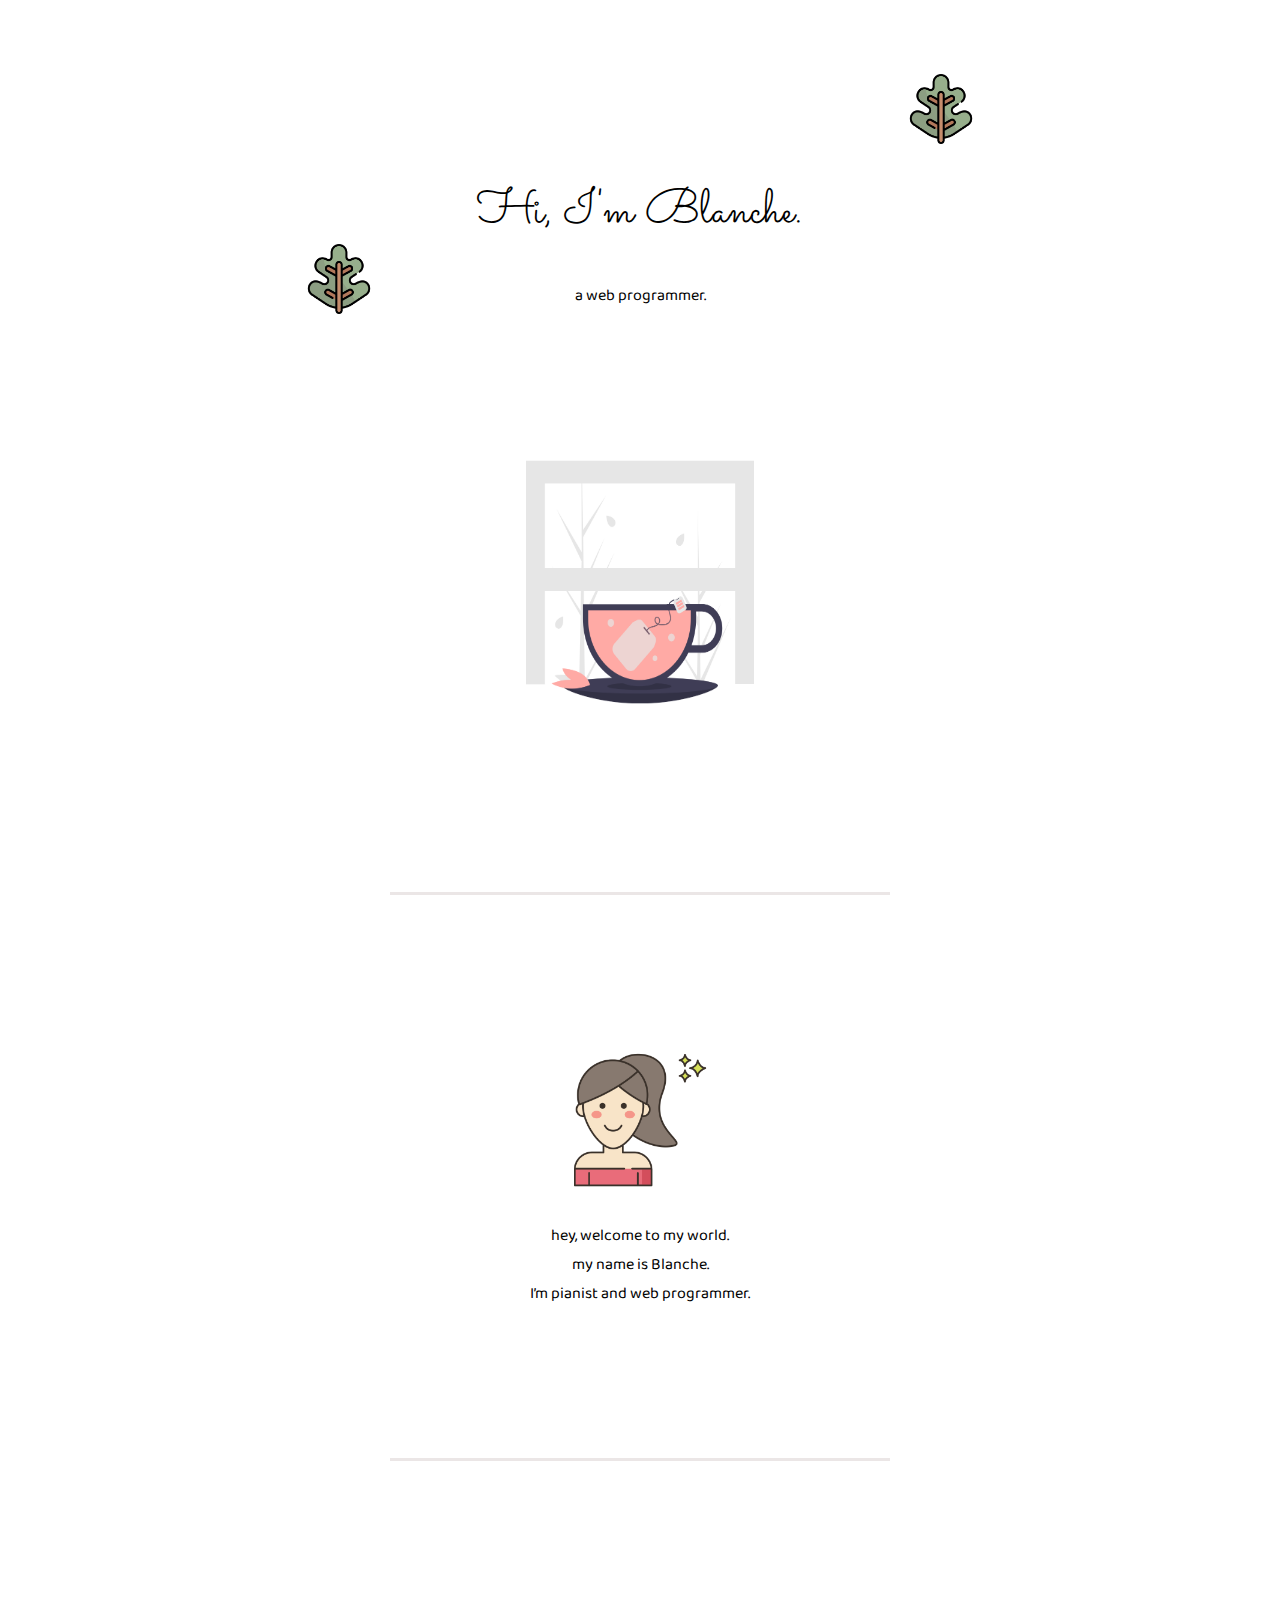
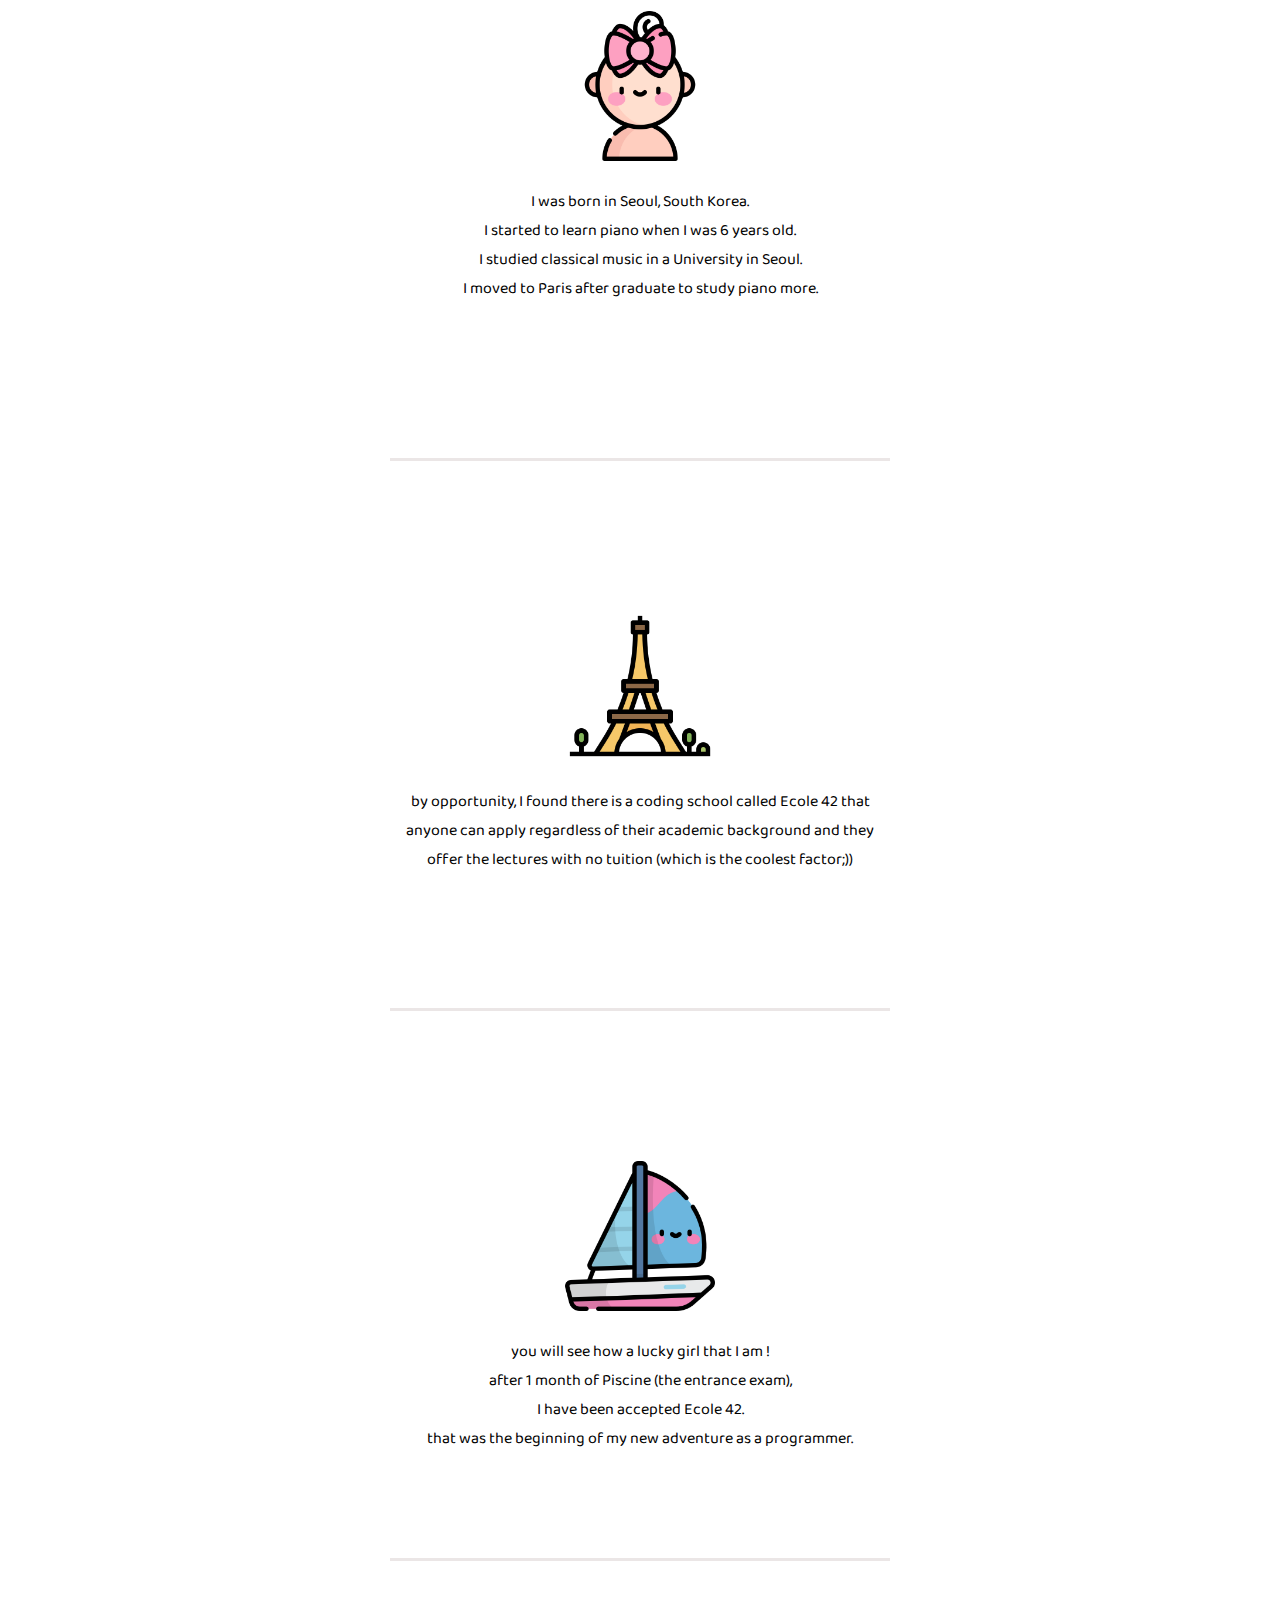
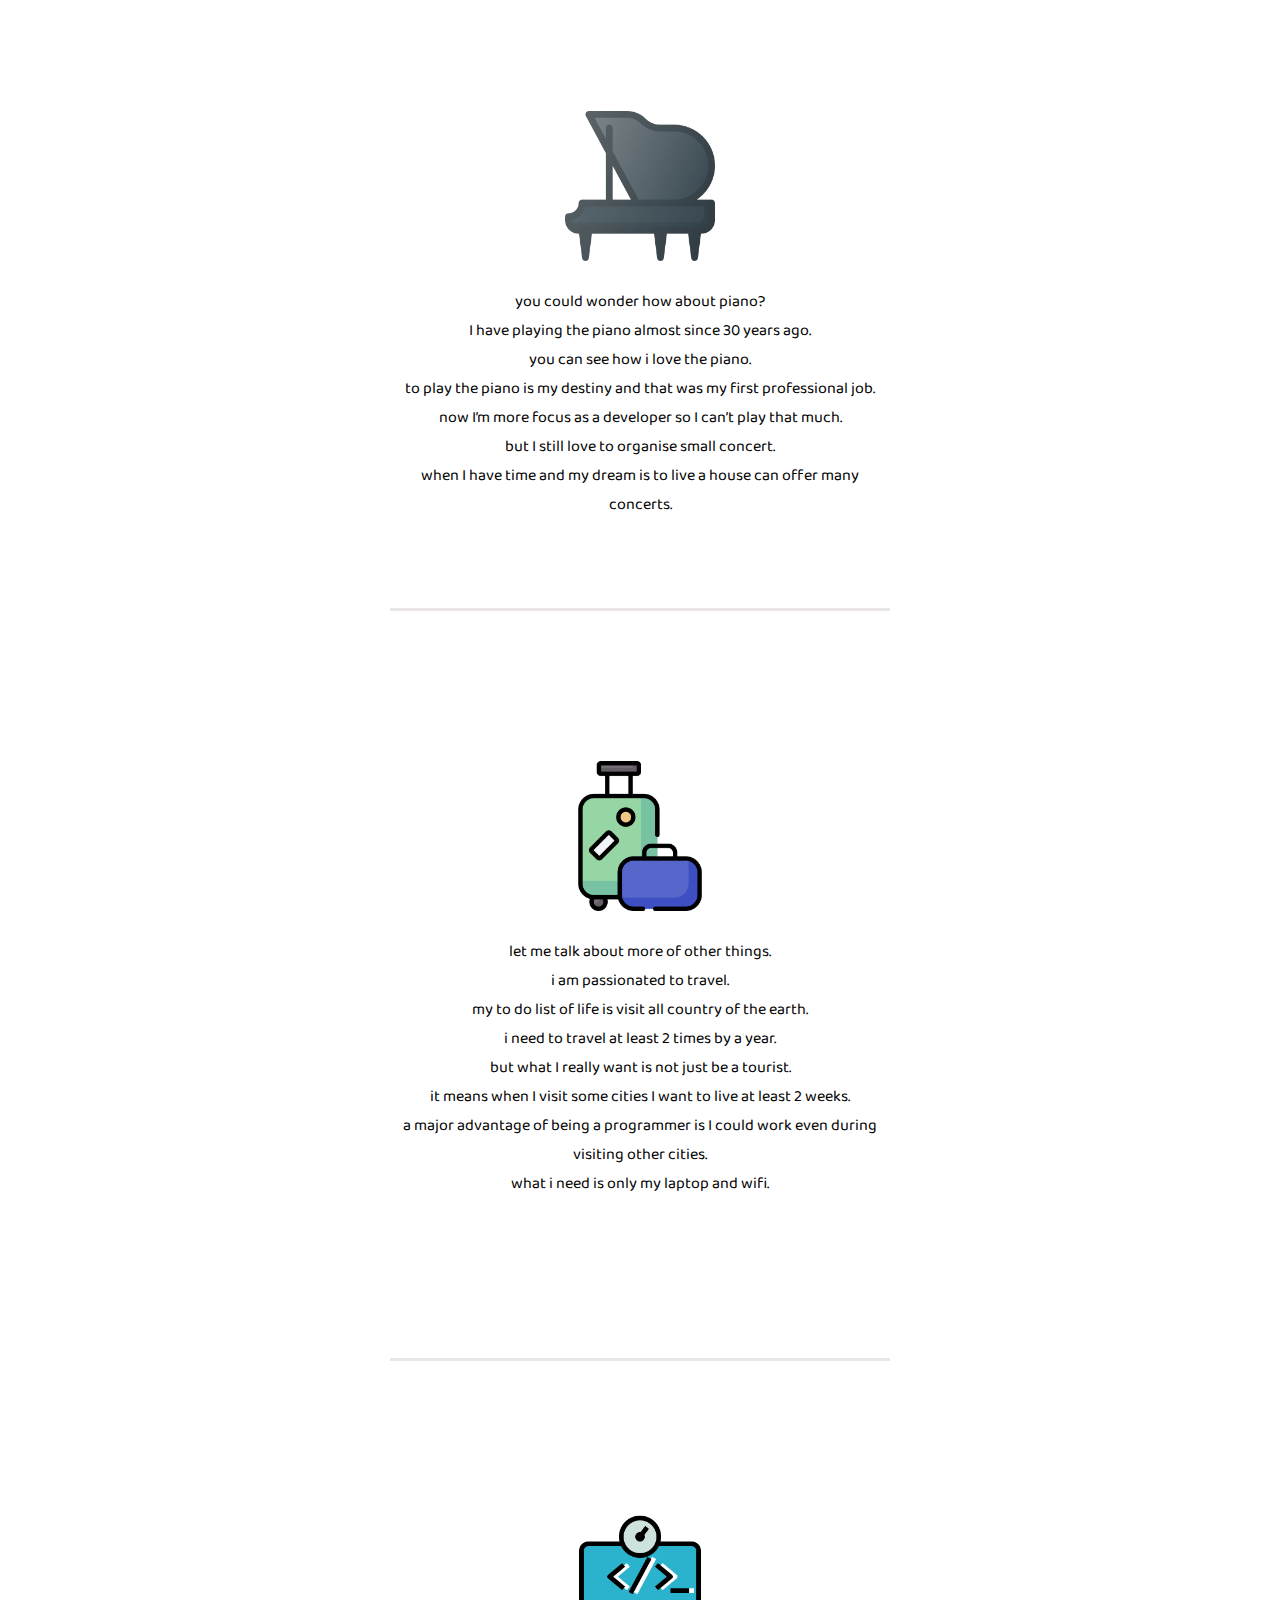
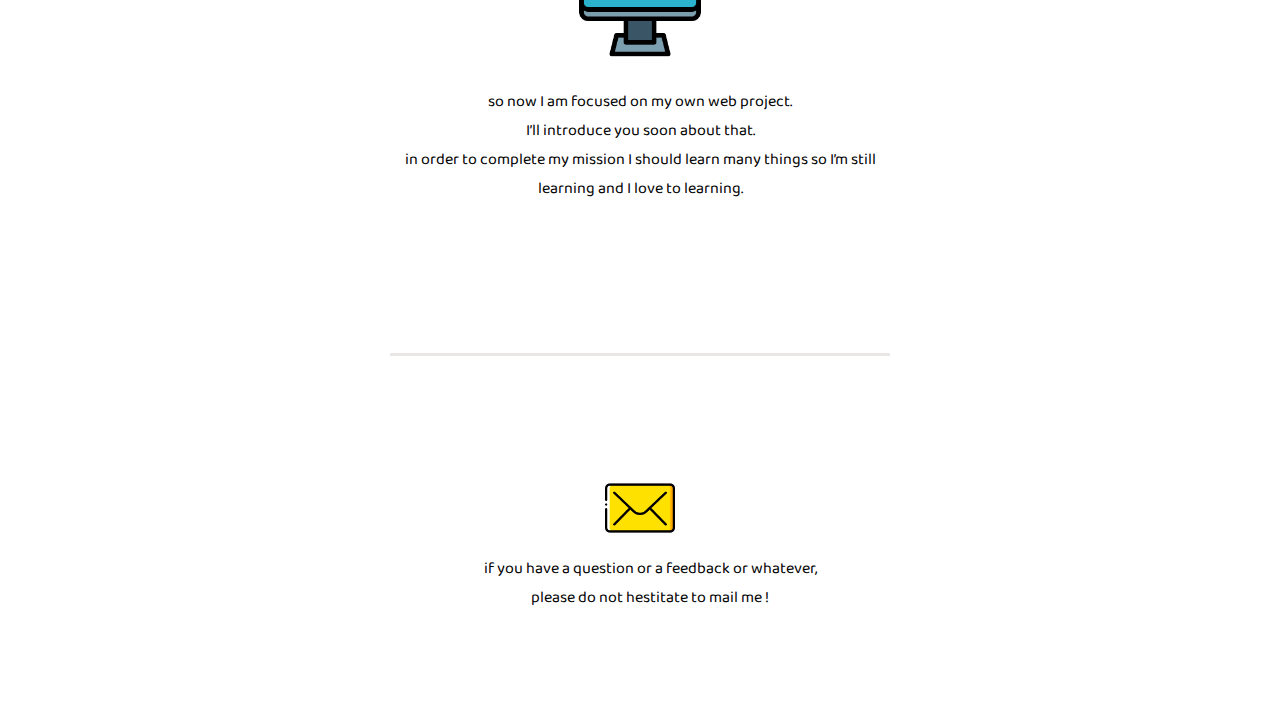
==== commit 174e558a: "Add files via upload" ====
--- a/index.html
+++ b/index.html
@@ -60,7 +60,7 @@
     you will see how a lucky girl that I am ! <br>
     after 1 month of Piscine (the entrance exam),<br>
     I have been accepted Ecole 42. <br>
-    and that was the beginning of my new adventure as a programmer.<br>
+    that was the beginning of my new adventure as a programmer.<br>
   </p>
 </div>
 
--- a/CSS/styles.css
+++ b/CSS/styles.css
@@ -40,15 +40,15 @@
   height: 70px;
   position: absolute;
   top:10px;
-  right:250px;
+  right:240px;
 }
 
 .tree2{
   width: 70px;
   height: 70px;
   position: absolute;
-  left:250px;
-  top: 120px;
+  left:240px;
+  top: 180px;
 }
 .cup_of_tea{
   width: 300px;
@@ -76,6 +76,13 @@
   position: relative;
 }
 .biography2{
+  height: 400px;
+  width: 500px;
+  margin: 0 auto 0 auto;
+  position: relative;
+
+}
+.biography2-5{
   height: 400px;
   width: 500px;
   margin: 0 auto 0 auto;
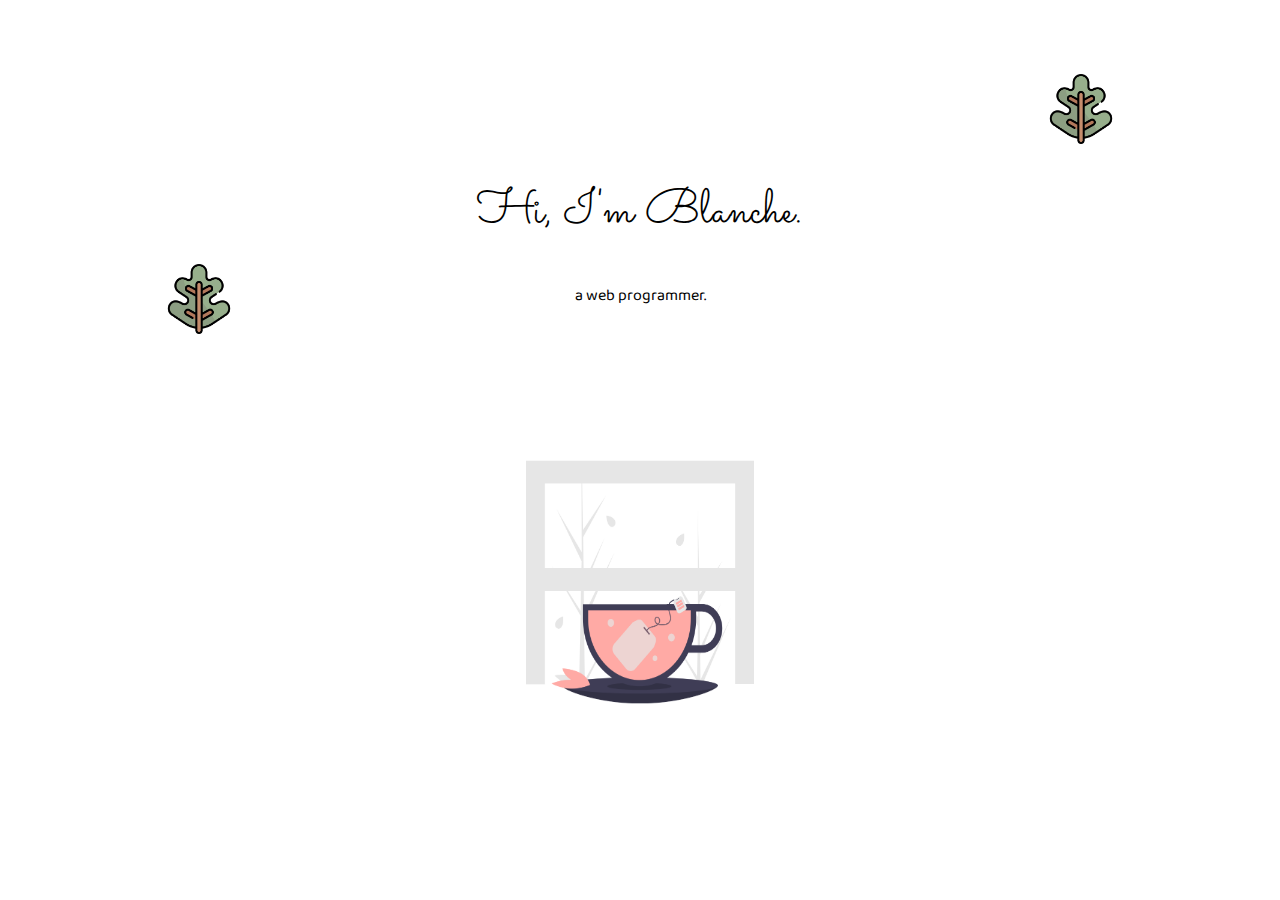
==== commit f0446fd6: "Add files via upload" ====
--- a/index.html
+++ b/index.html
@@ -11,109 +11,16 @@
     <img class="tree1" src="images/autumn linecolor-26.png">
 
     <div class="intro">
-      <h1>Hi, I'm Blanche.</h1>
-      <h4>a web programmer.</h4>
+      <a href="aboutme.html">
+       <h1>Hi, I'm Blanche.</h1>
+     </a>
+       <h4>a web programmer.</h4>
 
     </div>
     <img class="tree2" src="images/autumn linecolor-26.png">
 
-    <img class="cup_of_tea" src="images/undraw_cup_of_tea_6nqg.png">
+  <img class="cup_of_tea" src="images/undraw_cup_of_tea_6nqg.png">
 
 
-
-<div class="presentation">
-  <hr>
-  <img class="character" src="images/ponytail.png">
-  <p>
-    hey, welcome to my world.<br>
-    my name is Blanche.<br>
-    I’m pianist and web programmer.<br>
-</p>
-</div>
-
-<div class="biography1">
-  <hr>
-  <img class="character" src="images/baby-girl.png">
-  <p>
-  I was born in Seoul, South Korea. <br>
-  I started to learn piano when I was 6 years old. <br>
-  I studied classical music in a University in Seoul. <br>
-  I moved to Paris after graduate to study piano more. <br>
-</p>
-</div>
-
-<div class="biography2">
-<hr>
-  <img class="character" src="images/paris.png">
-<p>
-  by opportunity, I found there is a coding school called Ecole 42
-  that anyone can apply regardless of their academic background
-  and they offer the lectures with no tuition
-  (which is the coolest factor;))<br>
-</p>
-
-</div>
-<div class="biography2-5">
-  <hr>
-  <img class="character" src="images/boat (1).png">
-  <p>
-    you will see how a lucky girl that I am ! <br>
-    after 1 month of Piscine (the entrance exam),<br>
-    I have been accepted Ecole 42. <br>
-    that was the beginning of my new adventure as a programmer.<br>
-  </p>
-</div>
-
-<div class="biography3">
-  <hr>
-  <img class="character" src="images/piano.png">
-  <p>
-  you could wonder how about piano? <br>
-  I have playing the piano almost since 30 years ago. <br>
-  you can see how i love the piano. <br>
-  to play the piano is my destiny and that was my first professional job. <br>
-  now I’m more focus as a developer so I can’t play that much. <br>
-  but I still love to organise small concert. <br>
-  when I have time and my dream is to live a house can offer many concerts.<br>
-  </p>
-</div>
-
-<div class="biography4">
-  <hr>
-  <img class="character" src="images/luggage.png">
-  <p>
-  let me talk about more of other things.<br>
-  i am passionated to travel. <br>
-  my to do list of life is visit all country of the earth.<br>
-  i need to travel at least 2 times by a year.<br>
-  but what I really want is not just be a tourist. <br>
-  it means when I visit some cities I want to live at least 2 weeks. <br>
-  a major advantage of being a programmer is I could work even during visiting other cities.<br>
-  what i need is only my laptop and wifi.<br>
-  </p>
- </div>
-
- <div class="biography5">
-  <hr>
-  <img class="character" src="images/coding.png">
-  <p>
-  so now I am focused on my own web project. <br>
-  I’ll introduce you soon about that. <br>
-  in order to complete my mission I should learn many things
-  so I’m still learning and I love to learning.<br>
-  </p>
-  <hr>
-</div>
-
-<div class="contact">
-  <a href="mailto:soyoung.shin0711@gmail.com?subject=feedback">
-    <div class="mail"></div>
-  </a>
-  <div class="mailme">
-    <p>
-    if you have a question or a feedback or whatever,<br>
-    please do not hestitate to mail me !  </p>
-  </div>
-</div>
-  </body>
+</body>
 </html>
--- a/CSS/styles.css
+++ b/CSS/styles.css
@@ -4,7 +4,19 @@
   position: relative;
   font-family: 'Baloo Paaji 2', cursive;
 }
+a{
+  color: black;
+  text-decoration: none;
+}
 h1{
+  font-family:'Sacramento', cursive;
+  margin: 0 auto;
+  font-size: 3em;
+  font-weight: normal;
+  line-height: 2;
+}
+h1:hover{
+  color:#cff1ef;
   font-family:'Sacramento', cursive;
   margin: 0 auto;
   font-size: 3em;
@@ -15,12 +27,7 @@
   font-size: 1em;
   font-weight: normal;
 }
-h3{
-  color:#11999E;
-}
-a{
-  color:#11999E;
-}
+
 
 hr{
   width: 500px;
@@ -40,15 +47,17 @@
   height: 70px;
   position: absolute;
   top:10px;
-  right:240px;
+  right:100px;
+
 }
 
 .tree2{
   width: 70px;
   height: 70px;
   position: absolute;
-  left:240px;
-  top: 180px;
+  left:100px;
+  top: 200px;
+
 }
 .cup_of_tea{
   width: 300px;
@@ -62,17 +71,18 @@
   height: 150px;
 }
 .presentation{
-  top:200px;
+  top:100px;
+  height: 300px;
   width: 500px;
   margin: 0 auto 0 auto;
   position: relative;
 }
 
 .biography1{
-  top:200px;
+  top:100px;
   height: 500px;
   width: 500px;
-  margin: 0 auto 300px auto;
+  margin: 0 auto 150px auto;
   position: relative;
 }
 .biography2{
